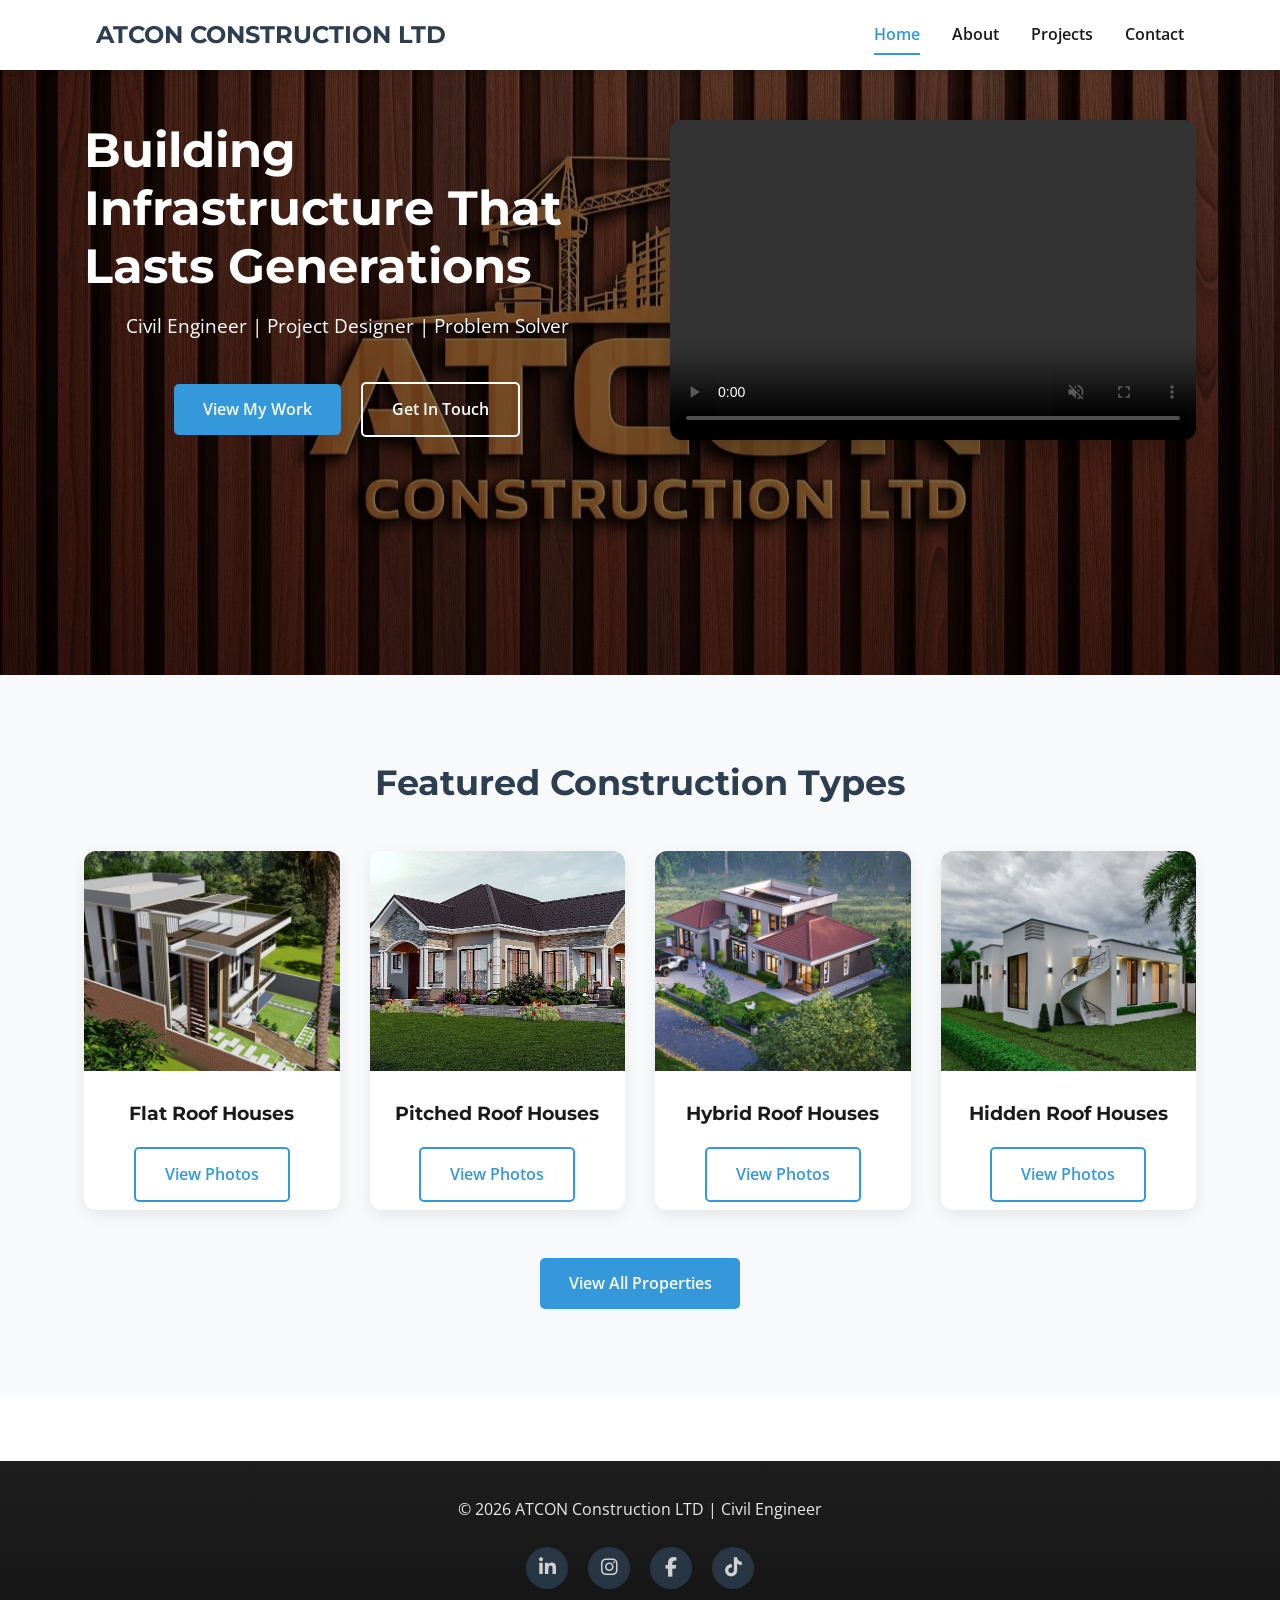
==== index.html @ b9ac4ab8 "Add featured building section" ====
<!DOCTYPE html>
<html lang="en">
<head>
  <meta charset="UTF-8" />
  <meta name="viewport" content="width=device-width, initial-scale=1.0"/>
  <title>Dennis Munene | Civil Engineer</title>
  <link rel="stylesheet" href="styles.css" />
  <link href="https://fonts.googleapis.com/css2?family=Montserrat:wght@400;600;700&family=Open+Sans&display=swap" rel="stylesheet">
  <link
    rel="stylesheet"
    href="https://cdnjs.cloudflare.com/ajax/libs/font-awesome/6.5.1/css/all.min.css"
  />
 
</head>
<body>
  <main>
  <!-- Header / Navigation -->
  <header id="site-header"></header>

  <!-- Hero Section -->
  <section class="hero">
    <div class="container hero-flex">
  
      <div class="hero-text">
        <h2>Building Infrastructure That Lasts Generations</h2>
        <p>Civil Engineer | Project Designer | Problem Solver</p>
  
        <a href="projects.html" class="btn">View My Work</a>
        <a href="contact.html" class="btn-outline">Get In Touch</a>
      </div>
  
      <div class="hero-video">
        <video controls autoplay muted loop>
          <source src="images/into-video.mp4" type="video/mp4">
          Your browser does not support the video tag.
        </video>
      </div>
      
  
    </div>
  </section>
  <section class="featured-categories">
    <div class="container">
      <h2 class="section-title">Featured Construction Types</h2>
  
      <div class="category-grid">
  
        <div class="category-card">
          <img src="images//Flat_roof/flat-roof.jpeg" alt="Flat Roof">
          <h3>Flat Roof Houses</h3>
          
            <a href="gallery-flat.html" class="btn-outline">View Photos</a>
           
        </div>
  
        <div class="category-card">
          <img src="images//Pitched_roof/pitched-roof.png" alt="Pitched Roof">
          <h3>Pitched Roof Houses</h3>
          
            <a href="gallery-pitched.html" class="btn-outline">View Photos</a>
            
        </div>
  
        <div class="category-card">
          <img src="images//Hybrid_roof/hybrid-roof.jpeg" alt="Hybrid Roof">
          <h3>Hybrid Roof Houses</h3>
          
            <a href="gallery-hybrid.html" class="btn-outline">View Photos</a>
            
        </div>
  
        <div class="category-card">
          <img src="images//Hidden_roof/hidden-roof.png" alt="Hidden Roof">
          <h3>Hidden Roof Houses</h3>
          
            <a href="gallery-hidden.html" class="btn-outline">View Photos</a>
            
        </div>
  
      </div>
      <div class="all-properties-btn">
        <a href="projects.html" class="btn">View All Properties</a>
      </div>
    </div>
  </section>
  
</main>  

  <!-- Footer -->
   <footer id="site-footer"></footer>

  <script src="script.js"></script>
</body>
</html>
---- styles.css ----
html, body {
  height: 100%;
}

body{
  display:flex;
  flex-direction:column;
}

main{
  flex:1;
}

/* RESET & BASE */
* {
    margin: 0;
    padding: 0;
    box-sizing: border-box;
  }
  
  :root {
    --primary: #2c3e50;
    --secondary: #3498db;
    --accent: #e67e22;
    --light: #ecf0f1;
    --dark: #1a1a1a;
    --white: #ffffff;
  }
  
  body {
    font-family: 'Open Sans', sans-serif;
    color: var(--dark);
    line-height: 1.6;
  }
  
  h1, h2, h3, h4 {
    font-family: 'Montserrat', sans-serif;
    font-weight: 700;
  }
  
  .container {
    width: 90%;
    max-width: 1200px;
    margin: 0 auto;
    padding: 0 20px;
  }
  
  /* HEADER */
  header {
    background: var(--white);
    box-shadow: 0 2px 5px rgba(0,0,0,0.1);
    position: fixed;
    width: 100%;
    top: 0;
    z-index: 1000;
  }
  
  header .container {
    display: flex;
    justify-content: space-between;
    align-items: center;
    padding: 1rem 2rem;
  }
  
  .logo {
    font-size: 1.5rem;
    color: var(--primary);
  }
  
  nav ul {
    display: flex;
    list-style: none;
    gap: 2rem;
  }
  
  nav a {
    text-decoration: none;
    color: var(--dark);
    font-weight: 600;
    transition: color 0.3s;
  }
  
  nav a:hover {
    color: var(--secondary);
  }
  
  /* HERO */
  .hero {
    min-height: 75vh;
    padding: 120px 0 80px;
    background: linear-gradient(rgba(0,0,0,0.5), rgba(0,0,0,0.5)), url('images/hero-bg.jpeg') center/cover no-repeat;
    color: var(--white);
    text-align: center;
  }
  
  .hero .container {
    max-width: 1200px;
  }
  
  .hero h2 {
    font-size: 3rem;
    margin-bottom: 1rem;
  }
  
  .hero p {
    font-size: 1.2rem;
    margin-bottom: 2rem;
  }
  .hero-flex{
    display:flex;
    align-items:center;
    justify-content:space-between;
    gap:40px;
  }
  
  .hero-text{
    flex:1;
    padding-right: 20px;
  }
  
  .hero-text h2{
    text-align: left;
    line-height: 1.2;
  }
  .hero-video{
    flex:1;
  }
  
  .hero-video video{
    width:100%;
    height:320px;
    object-fit:cover;
    border-radius:12px;
    box-shadow:0 10px 30px rgba(0,0,0,0.25);
  }
  
  
  
  /* BUTTONS */
  .btn, .btn-outline {
    display: inline-block;
    padding: 0.8rem 1.8rem;
    margin: 0.5rem;
    border-radius: 5px;
    text-decoration: none;
    font-weight: 600;
    transition: all 0.3s;
  }
  
  .btn {
    background: var(--secondary);
    color: var(--white);
  }
  
  .btn:hover {
    background: #2980b9;
    transform: translateY(-2px);
  }
  
  .btn-outline {
    border: 2px solid var(--white);
    color: var(--white);
  }
  
  .btn-outline:hover {
    background: var(--white);
    color: var(--primary);
    transform: translateY(-2px);
  }
  
  /* FOOTER */
  footer {
    background: var(--primary);
    color: var(--white);
    text-align: center;
    padding: 2rem 0;
    margin-top: 4rem;
  }
  
  footer a {
    color: var(--light);
    text-decoration: none;
  }
  
  footer a:hover {
    color: var(--secondary);
  }
  
  /* RESPONSIVE */
  @media (max-width: 768px) {
    .hero h2 {
      font-size: 2.2rem;
    }
    .hero-flex{
      flex-direction:column;
      text-align:center;
    }
  
    .hero-video video{
      height:220px;
      margin-top:20px;
    }
  
    nav ul {
      gap: 1rem;
      flex-direction: column;
      align-items: center;
      background: var(--white);
      padding: 1rem;
      position: absolute;
      top: 100%;
      left: 0;
      width: 100%;
      box-shadow: 0 5px 10px rgba(0,0,0,0.1);
      display: none; /* We’ll show this with JS later for mobile menu */
    }
  
    nav ul.show {
      display: flex;
    }
    
  }

  /* ABOUT PAGE STYLES */
.about-section {
    padding: 6rem 0 4rem;
    background: var(--light);
  }
  
  .about-section h2 {
    text-align: center;
    margin-bottom: 3rem;
    font-size: 2.5rem;
    color: var(--primary);
  }
  
  .about-content {
    display: flex;
    align-items: center;
    gap: 3rem;
  }
  
  .about-image img {
    width: 100%;
    max-width: 400px;
    border-radius: 10px;
    box-shadow: 0 5px 15px rgba(0,0,0,0.1);
  }
  
  .about-text p {
    margin-bottom: 1.2rem;
    font-size: 1.1rem;
  }
  
  .about-text .btn {
    margin-top: 1.5rem;
  }
  
  /* Responsive: Stack image and text on mobile */
  @media (max-width: 768px) {
    .about-content {
      flex-direction: column;
      text-align: center;
    }
  
    .about-image {
      max-width: 300px;
    }
  
    .about-text .btn {
      display: inline-block;
      margin: 2rem auto 0;
    }
  }
  nav a.active {
    color: var(--secondary);
    border-bottom: 2px solid var(--secondary);
    padding-bottom: 0.5rem;
  }
  /* PROJECTS PAGE STYLES */
.projects-section {
    padding: 6rem 0 4rem;
    background: var(--white);
  }
  
  .projects-section h2 {
    text-align: center;
    margin-bottom: 3rem;
    font-size: 2.5rem;
    color: var(--primary);
  }
  
  .projects-grid {
    display: grid;
    grid-template-columns: repeat(auto-fill, minmax(300px, 1fr));
    gap: 2rem;
  }
  
  .project-card {
    background: var(--light);
    border-radius: 10px;
    overflow: hidden;
    box-shadow: 0 5px 15px rgba(0,0,0,0.08);
    transition: transform 0.3s, box-shadow 0.3s;
  }
  
  .project-card:hover {
    transform: translateY(-10px);
    box-shadow: 0 15px 30px rgba(0,0,0,0.15);
  }
  
  .project-card img {
    width: 100%;
    height: 250px;
    object-fit: cover;
    display: block;
  }
  
  .project-info {
    padding: 1.5rem;
  }
  
  .project-info h3 {
    font-size: 1.3rem;
    margin-bottom: 0.5rem;
    color: var(--primary);
  }
  
  .project-info p {
    color: #555;
    font-size: 0.95rem;
    line-height: 1.5;
  }
  
  /* Responsive */
  @media (max-width: 768px) {
    .projects-grid {
      grid-template-columns: 1fr;
    }
  
    .project-card img {
      height: 220px;
    }
  }
  /* CONTACT PAGE STYLES */
.contact-section {
    padding: 6rem 0 4rem;
    background: var(--light);
  }
  
  .contact-section h2 {
    text-align: center;
    margin-bottom: 3rem;
    font-size: 2.5rem;
    color: var(--primary);
  }
  
  .contact-content {
    display: flex;
    gap: 4rem;
    align-items: flex-start;
  }
  
  .contact-info,
  .contact-form {
    flex: 1;
    background: var(--white);
    padding: 2.5rem;
    border-radius: 10px;
    box-shadow: 0 5px 15px rgba(0,0,0,0.05);
  }
  
  .contact-info h3,
  .contact-form h3 {
    font-size: 1.5rem;
    margin-bottom: 1.5rem;
    color: var(--primary);
    border-bottom: 2px solid var(--secondary);
    padding-bottom: 0.5rem;
  }
  
  .contact-info p {
    margin-bottom: 1rem;
    font-size: 1.1rem;
    line-height: 1.6;
  }
  
  .contact-info i {
    color: var(--secondary);
    width: 20px;
    text-align: center;
  }
  
  /* Social Icons */
  .social-icons {
    margin-top: 1.5rem;
  }
  
  .social-icons a {
    display: inline-flex;
    justify-content: center;
    align-items: center;
    width: 42px;
    height: 42px;
    background: var(--primary);
    color: var(--white);
    border-radius: 50%;
    margin: 0 8px;
    font-size: 1.2rem;
    transition: background 0.3s, transform 0.3s;
    opacity: 0.8;
  }
  
  .social-icons a:hover {
    background: var(--secondary);
    transform: translateY(-3px);
    opacity: 1;
  }
  
  

  
  
  /* Form Styles */
  .contact-form input,
  .contact-form textarea {
    width: 100%;
    padding: 0.8rem;
    margin-bottom: 1rem;
    border: 1px solid #ddd;
    border-radius: 5px;
    font-family: 'Open Sans', sans-serif;
    font-size: 1rem;
  }
  
  .contact-form textarea {
    resize: vertical;
  }
  
  .contact-form button {
    width: 100%;
    padding: 0.8rem;
    border: none;
    background: var(--secondary);
    color: white;
    font-size: 1.1rem;
    font-weight: 600;
    border-radius: 5px;
    cursor: pointer;
    transition: background 0.3s;
  }
  
  .contact-form button:hover {
    background: #2980b9;
  }
  
  /* Map Section */
  .map-section {
    padding: 4rem 0;
    background: var(--white);
  }
  
  .map-section .container {
    max-width: 1000px;
  }
  
  .map-section h3 {
    text-align: center;
    margin-bottom: 2rem;
    color: var(--primary);
  }
  
  /* Responsive */
  @media (max-width: 768px) {
    .contact-content {
      flex-direction: column;
      gap: 2rem;
    }
  
    .contact-info,
    .contact-form {
      padding: 1.5rem;
    }
  }
  /* HAMBURGER MENU BUTTON */
.hamburger {
    display: none; /* Hidden by default */
    flex-direction: column;
    justify-content: space-around;
    width: 30px;
    height: 30px;
    background: transparent;
    border: none;
    cursor: pointer;
    padding: 0;
    z-index: 10;
  }
  
  .hamburger span {
    width: 100%;
    height: 3px;
    background: var(--primary);
    border-radius: 2px;
    transition: all 0.3s;
  }
  
  /* Show hamburger on mobile */
  @media (max-width: 768px) {
    .hamburger {
      display: flex;
    }
  
    .nav-links {
      display: none;
      flex-direction: column;
      align-items: center;
      background: var(--white);
      padding: 2rem 0;
      position: absolute;
      top: 100%;
      left: 0;
      width: 100%;
      box-shadow: 0 5px 10px rgba(0,0,0,0.1);
      border-bottom: 4px solid var(--secondary);
    }
  
    .nav-links.show {
      display: flex;
    }
  
    /* Animate hamburger to X when open */
    .hamburger.active span:nth-child(1) {
      transform: rotate(45deg) translate(5px, 5px);
    }
  
    .hamburger.active span:nth-child(2) {
      opacity: 0;
    }
  
    .hamburger.active span:nth-child(3) {
      transform: rotate(-45deg) translate(7px, -6px);
    }
  }


  /*Footer Styling*/
  footer {
    background: linear-gradient(
      180deg,
      #1e1e1e 0%,
      #151515 100%
    );
    color: #eaeaea;
    padding: 36px 10px;
    text-align: center;
    margin-top: 4rem;
  }
  
  /* INTRO VIDEO SECTION */
.intro-video-section {
  padding: 5rem 0;
  background: rgba(255,255,255,0.95);
}

.intro-video-wrapper {
  display: grid;
  grid-template-columns: 1.1fr 0.9fr;
  align-items: center;
  gap: 3rem;
}

.intro-video iframe {
  width: 100%;
  height: 320px;
  border-radius: 10px;
}

.intro-text h2 {
  margin-bottom: 1rem;
  color: var(--primary);
  text-align: left;
}

.intro-text p {
  margin-bottom: 1.5rem;
  font-size: 1.05rem;
}

/* Mobile */
@media (max-width: 768px) {
  .intro-video-wrapper {
    grid-template-columns: 1fr;
    text-align: center;
  }

  .intro-video iframe {
    height: 240px;
  }
}


/* FEATURED CATEGORIES */
.featured-categories{
  padding:80px 0;
  background:#f7f9fb;
}

.section-title{
  text-align:center;
  margin-bottom:40px;
  font-size:2.2rem;
  color:var(--primary);
}

.category-grid{
  display:grid;
  grid-template-columns:repeat(auto-fit,minmax(250px,1fr));
  gap:30px;
}

.category-card{
  background:white;
  border-radius:12px;
  overflow:hidden;
  box-shadow:0 5px 15px rgba(0,0,0,0.08);
  text-align:center;
  transition:transform .3s;
}

.category-card:hover{
  transform:translateY(-6px);
}

.category-card img{
  width:100%;
  height:220px;
  object-fit:cover;
}

.category-card h3{
  margin:20px 0 10px;
}

.category-card .btn-outline{
  border:2px solid var(--secondary);
  color:var(--secondary);
}

.category-card .btn-outline:hover{
  background:var(--secondary);
  color:white;
}

.card-buttons{
  display:flex;
  justify-content:center;
  gap:10px;
  padding-bottom:20px;
}

.all-properties-btn{
  text-align:center;
  margin-top:40px;
}
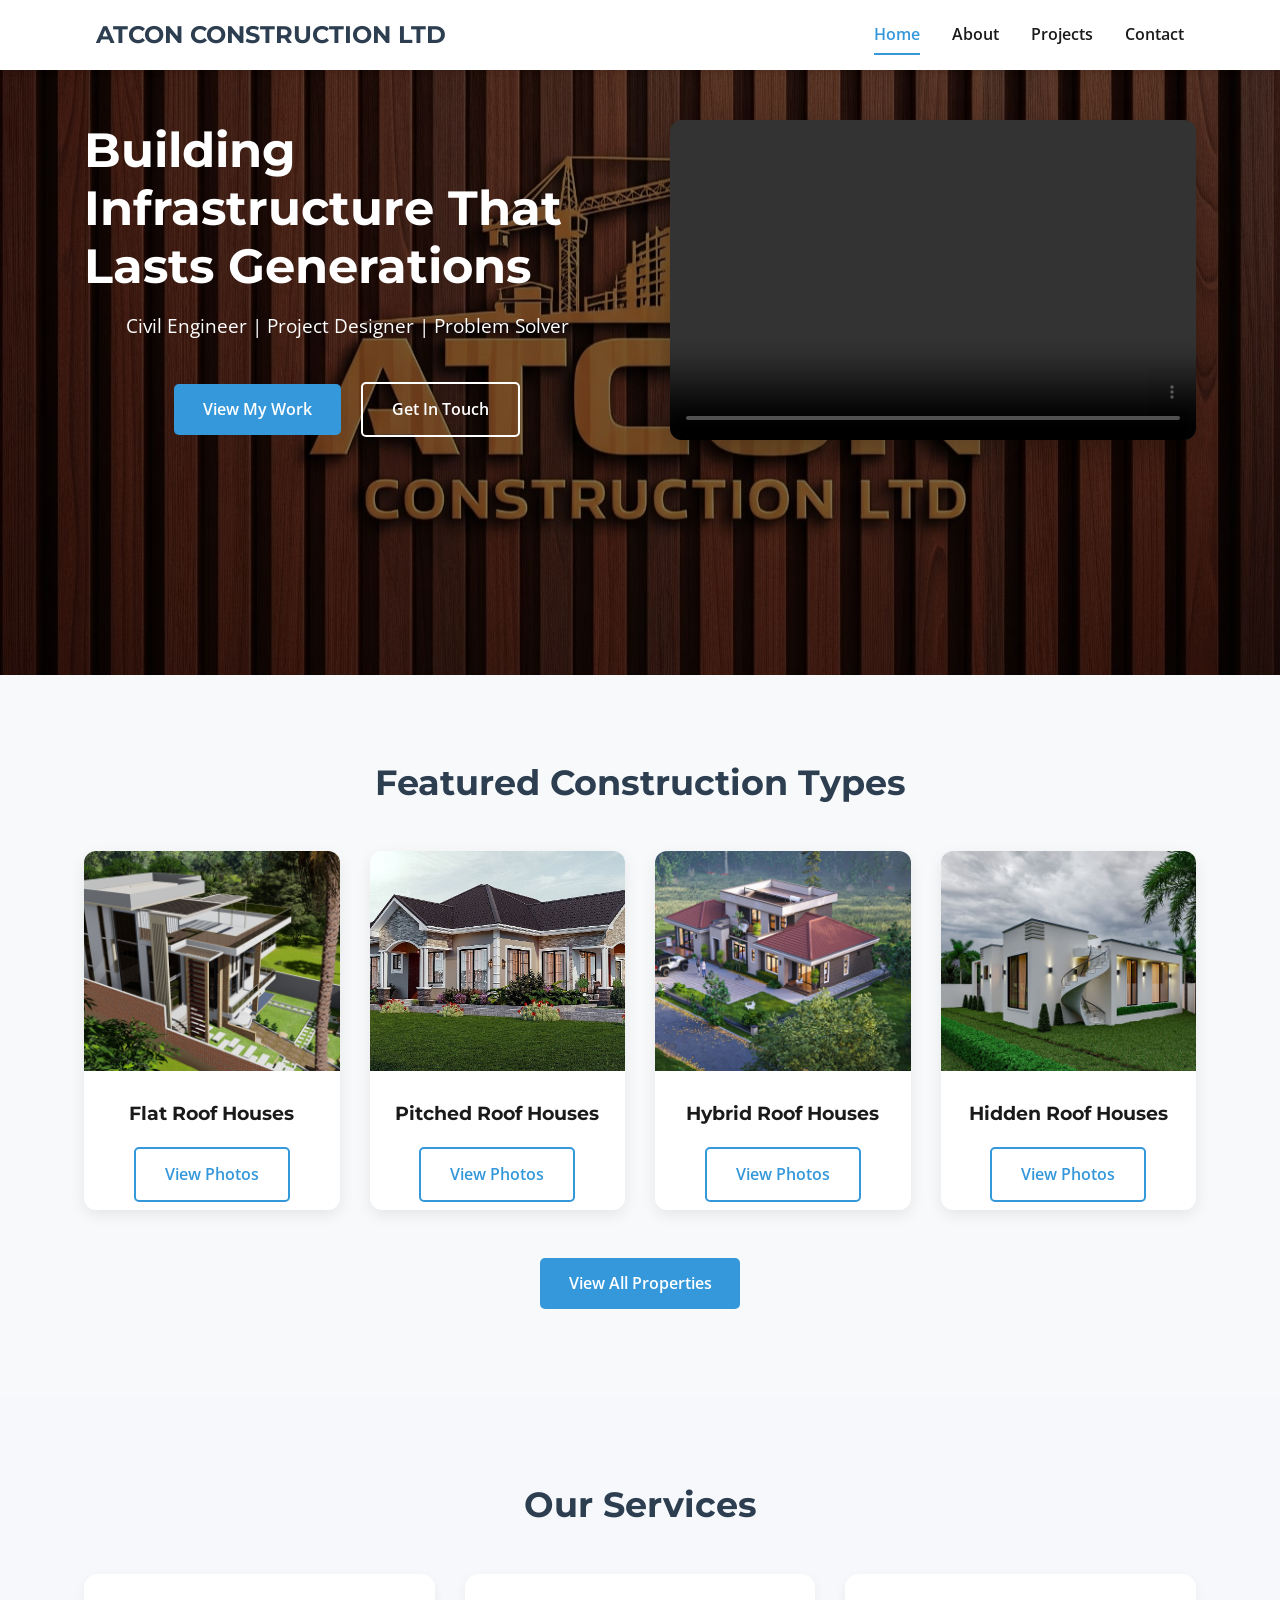
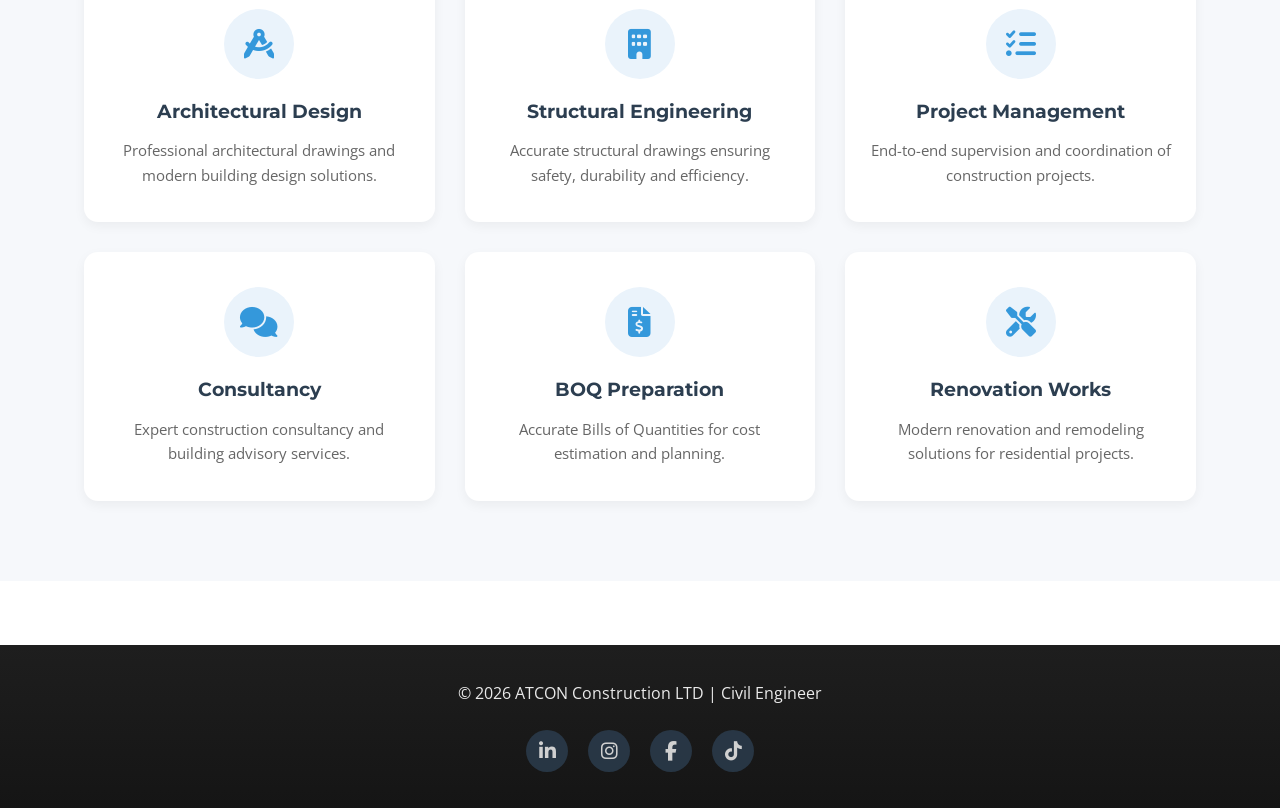
==== commit db933665: "Added the services section" ====
--- a/index.html
+++ b/index.html
@@ -83,6 +83,51 @@
       </div>
     </div>
   </section>
+  <section class="services-section">
+    <div class="container">
+      <h2 class="section-title">Our Services</h2>
+  
+      <div class="services-grid">
+  
+        <div class="service-card">
+          <i class="fas fa-drafting-compass"></i>
+          <h3>Architectural Design</h3>
+          <p>Professional architectural drawings and modern building design solutions.</p>
+        </div>
+  
+        <div class="service-card">
+          <i class="fas fa-building"></i>
+          <h3>Structural Engineering</h3>
+          <p>Accurate structural drawings ensuring safety, durability and efficiency.</p>
+        </div>
+  
+        <div class="service-card">
+          <i class="fas fa-tasks"></i>
+          <h3>Project Management</h3>
+          <p>End-to-end supervision and coordination of construction projects.</p>
+        </div>
+  
+        <div class="service-card">
+          <i class="fas fa-comments"></i>
+          <h3>Consultancy</h3>
+          <p>Expert construction consultancy and building advisory services.</p>
+        </div>
+  
+        <div class="service-card">
+          <i class="fas fa-file-invoice-dollar"></i>
+          <h3>BOQ Preparation</h3>
+          <p>Accurate Bills of Quantities for cost estimation and planning.</p>
+        </div>
+  
+        <div class="service-card">
+          <i class="fas fa-tools"></i>
+          <h3>Renovation Works</h3>
+          <p>Modern renovation and remodeling solutions for residential projects.</p>
+        </div>
+  
+      </div>
+    </div>
+  </section>
   
 </main>  
 
--- a/styles.css
+++ b/styles.css
@@ -663,4 +663,144 @@
   margin-top:40px;
 }
 
-
+.gallery-section{
+  padding:100px 0 60px;
+  background:#f7f9fb;
+}
+
+.gallery-grid{
+  display:grid;
+  grid-template-columns:repeat(auto-fit,minmax(280px,1fr));
+  gap:25px;
+}
+
+.gallery-grid img{
+  width:100%;
+  height:260px;
+  object-fit:cover;
+  border-radius:12px;
+  box-shadow:0 6px 20px rgba(0,0,0,0.1);
+  transition:transform .3s;
+}
+
+.gallery-grid img:hover{
+  transform:scale(1.03);
+}
+.back-nav{
+  margin-bottom:20px;
+}
+
+.lightbox{
+  display:none;
+  position:fixed;
+  top:0;
+  left:0;
+  width:100%;
+  height:100%;
+  background:rgba(0,0,0,0.9);
+  align-items:center;
+  justify-content:center;
+  z-index:2000;
+}
+
+.lightbox img{
+  max-width:80%;
+  max-height:80%;
+}
+
+.close{
+  position:absolute;
+  top:20px;
+  right:40px;
+  font-size:40px;
+  color:white;
+  cursor:pointer;
+}
+
+.prev, .next{
+  position:absolute;
+  top:50%;
+  transform:translateY(-50%);
+  background:none;
+  border:none;
+  font-size:40px;
+  color:white;
+  cursor:pointer;
+}
+
+.prev{ left:40px; }
+.next{ right:40px; }
+
+.btn-outline-dark{
+  display:inline-block;
+  padding:0.6rem 1.4rem;
+  border:2px solid var(--primary);
+  color:var(--primary);
+  border-radius:6px;
+  text-decoration:none;
+  font-weight:600;
+  transition:all .3s;
+}
+
+.btn-outline-dark:hover{
+  background:var(--primary);
+  color:white;
+}
+
+.gallery-page{
+  background:linear-gradient(
+    180deg,
+    #f6f8fb 0%,
+    #eef2f6 100%
+  );
+  min-height:100vh;
+}
+
+.services-section{
+  padding:80px 0;
+  background:#f6f8fb;   /* light soft background */
+}
+
+.services-grid{
+  display:grid;
+  grid-template-columns:repeat(auto-fit,minmax(260px,1fr));
+  gap:30px;
+}
+
+.service-card{
+  background:#ffffff;
+  padding:35px 25px;
+  border-radius:14px;
+  text-align:center;
+  transition:transform .3s, box-shadow .3s;
+  box-shadow:0 4px 12px rgba(0,0,0,0.05);
+}
+
+.service-card:hover{
+  transform:translateY(-8px);
+  box-shadow:0 14px 35px rgba(0,0,0,0.12);
+}
+
+/* icon circle */
+.service-card i{
+  font-size:30px;
+  color:var(--secondary);
+  background:#eaf3fb;
+  width:70px;
+  height:70px;
+  line-height:70px;
+  border-radius:50%;
+  margin-bottom:18px;
+}
+
+.service-card h3{
+  margin-bottom:12px;
+  color:var(--primary);
+}
+
+.service-card p{
+  font-size:.95rem;
+  color:#666;
+}
+
+
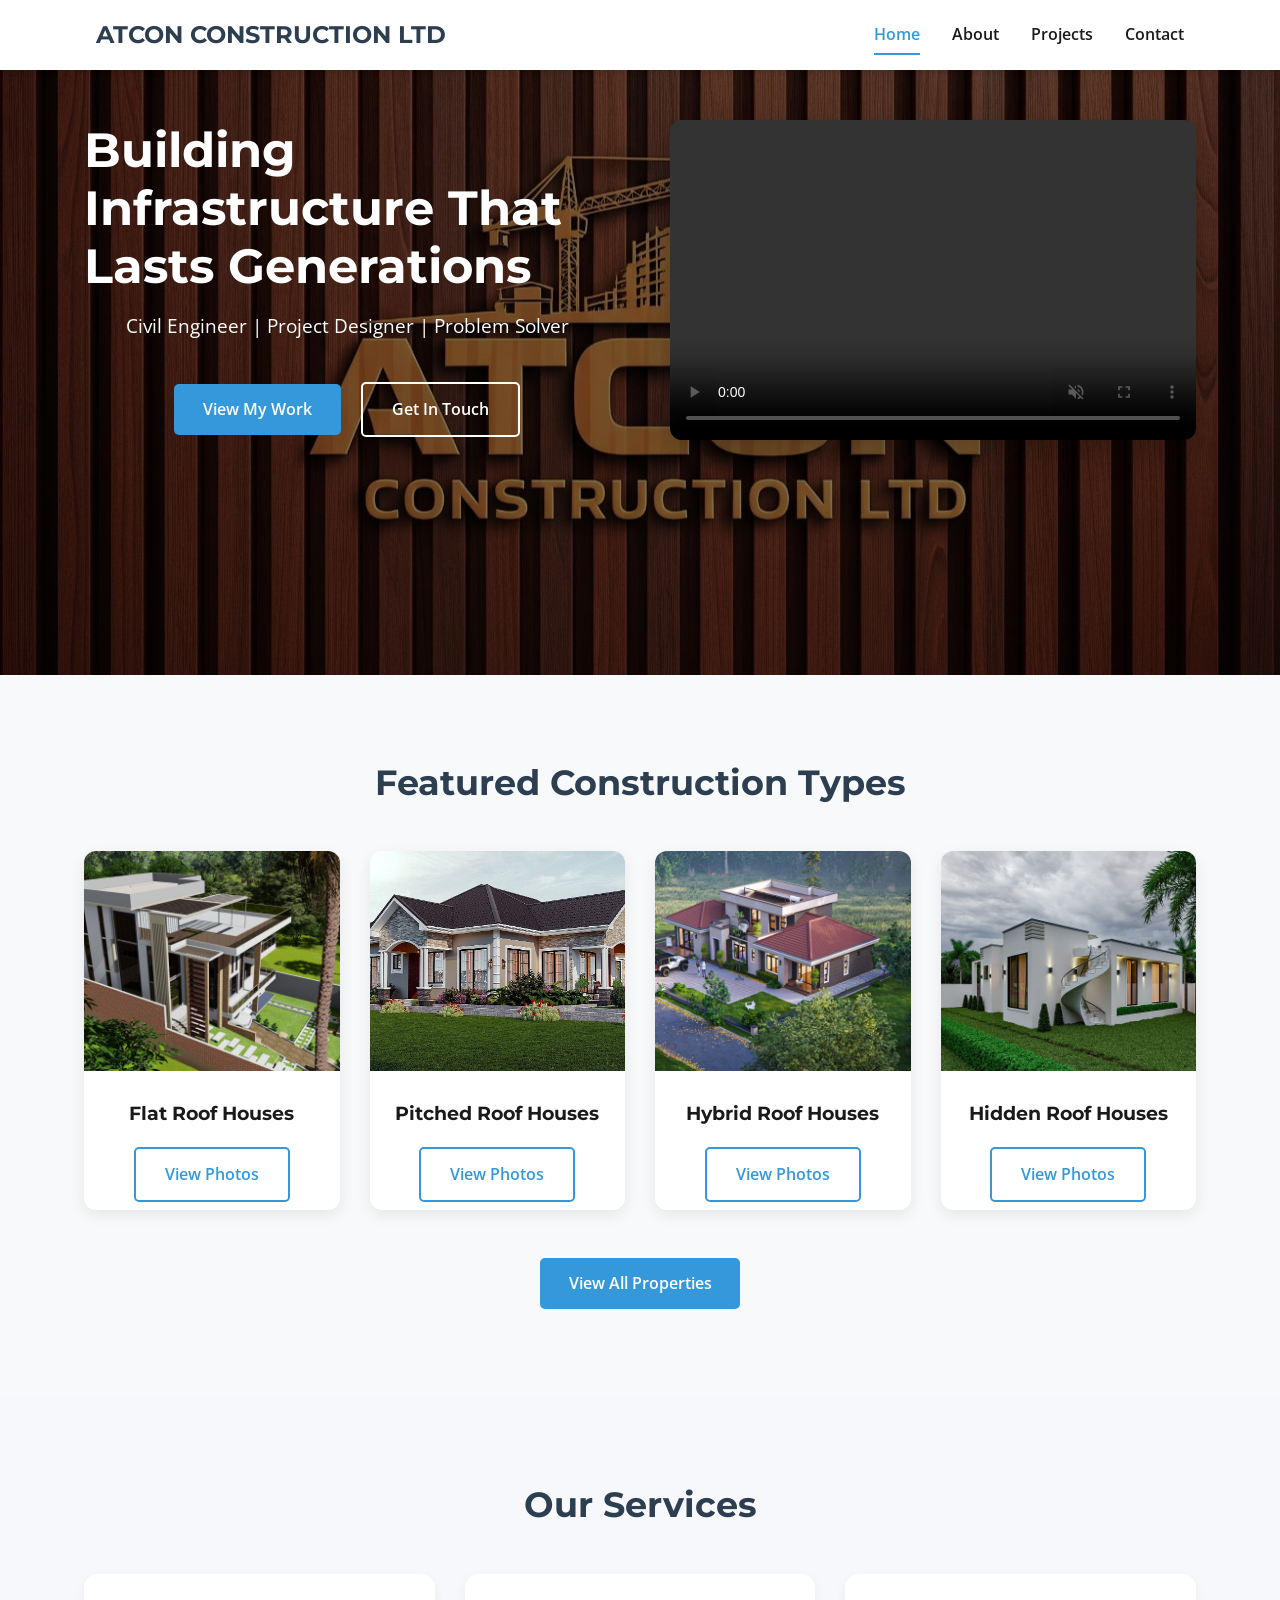
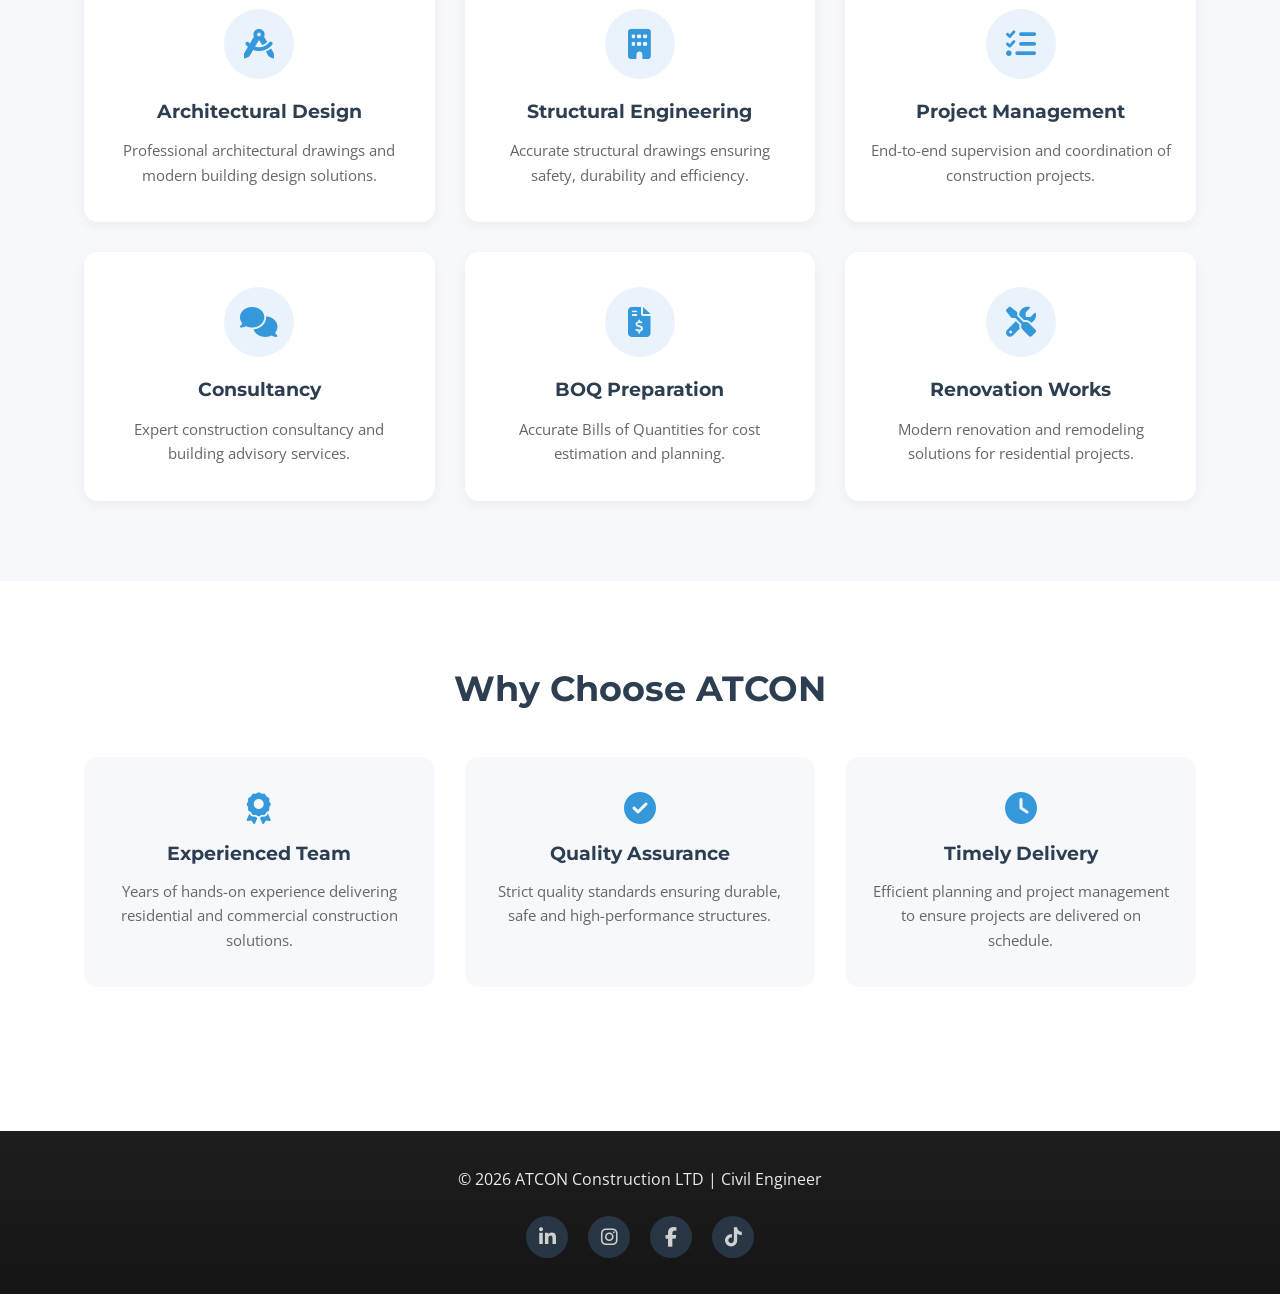
==== commit 0f7e7a40: "Added the why us section" ====
--- a/index.html
+++ b/index.html
@@ -128,7 +128,34 @@
       </div>
     </div>
   </section>
+  <section class="why-section">
+    <div class="container">
+      <h2 class="section-title">Why Choose ATCON</h2>
   
+      <div class="why-grid">
+  
+        <div class="why-card">
+          <i class="fas fa-award"></i>
+          <h3>Experienced Team</h3>
+          <p>Years of hands-on experience delivering residential and commercial construction solutions.</p>
+        </div>
+  
+        <div class="why-card">
+          <i class="fas fa-check-circle"></i>
+          <h3>Quality Assurance</h3>
+          <p>Strict quality standards ensuring durable, safe and high-performance structures.</p>
+        </div>
+  
+        <div class="why-card">
+          <i class="fas fa-clock"></i>
+          <h3>Timely Delivery</h3>
+          <p>Efficient planning and project management to ensure projects are delivered on schedule.</p>
+        </div>
+  
+      </div>
+    </div>
+  </section>
+    
 </main>  
 
   <!-- Footer -->
--- a/styles.css
+++ b/styles.css
@@ -803,4 +803,44 @@
   color:#666;
 }
 
-
+.why-section{
+  padding:80px 0;
+  background:#ffffff;
+}
+
+.why-grid{
+  display:grid;
+  grid-template-columns:repeat(auto-fit,minmax(280px,1fr));
+  gap:30px;
+}
+
+.why-card{
+  background:#f6f8fb;
+  padding:35px 25px;
+  border-radius:14px;
+  text-align:center;
+  transition:.3s;
+}
+
+.why-card:hover{
+  transform:translateY(-6px);
+  box-shadow:0 12px 28px rgba(0,0,0,0.08);
+}
+
+.why-card i{
+  font-size:32px;
+  color:var(--secondary);
+  margin-bottom:15px;
+}
+
+.why-card h3{
+  margin-bottom:10px;
+  color:var(--primary);
+}
+
+.why-card p{
+  font-size:.95rem;
+  color:#666;
+}
+
+
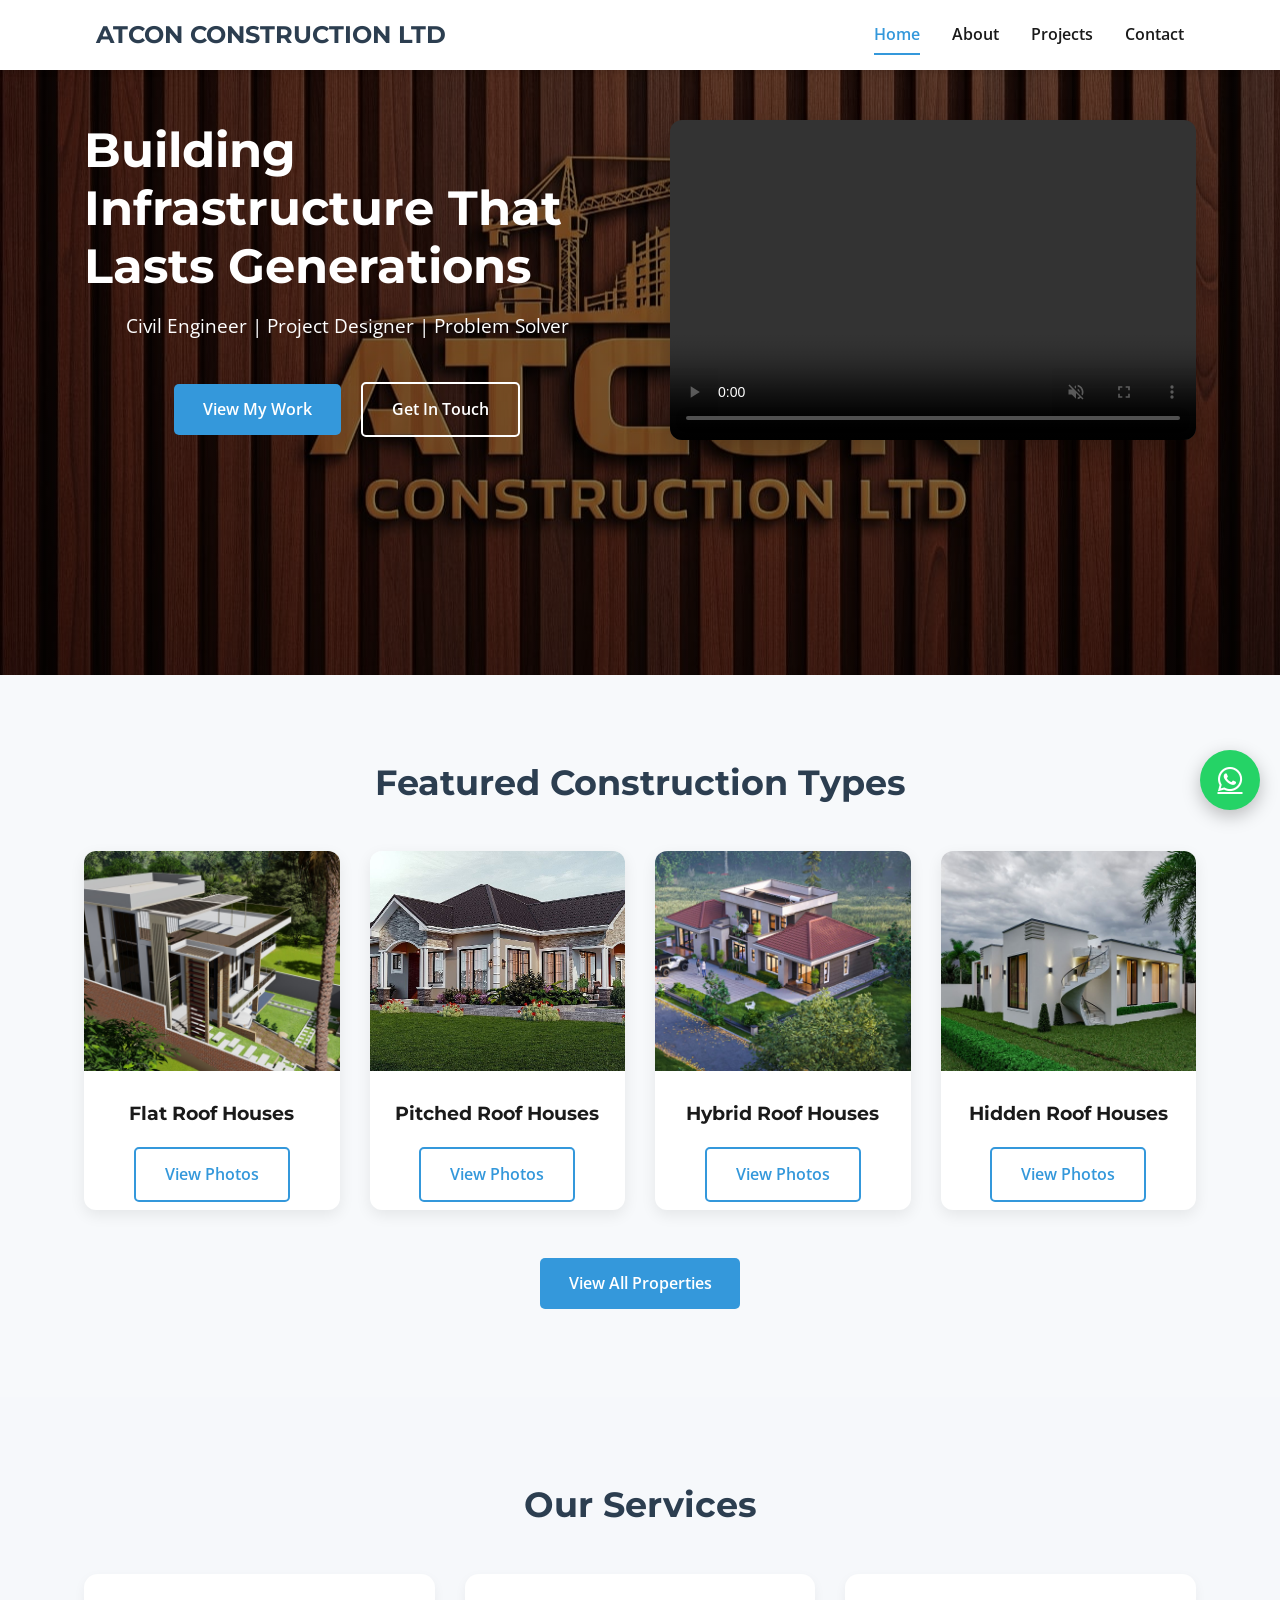
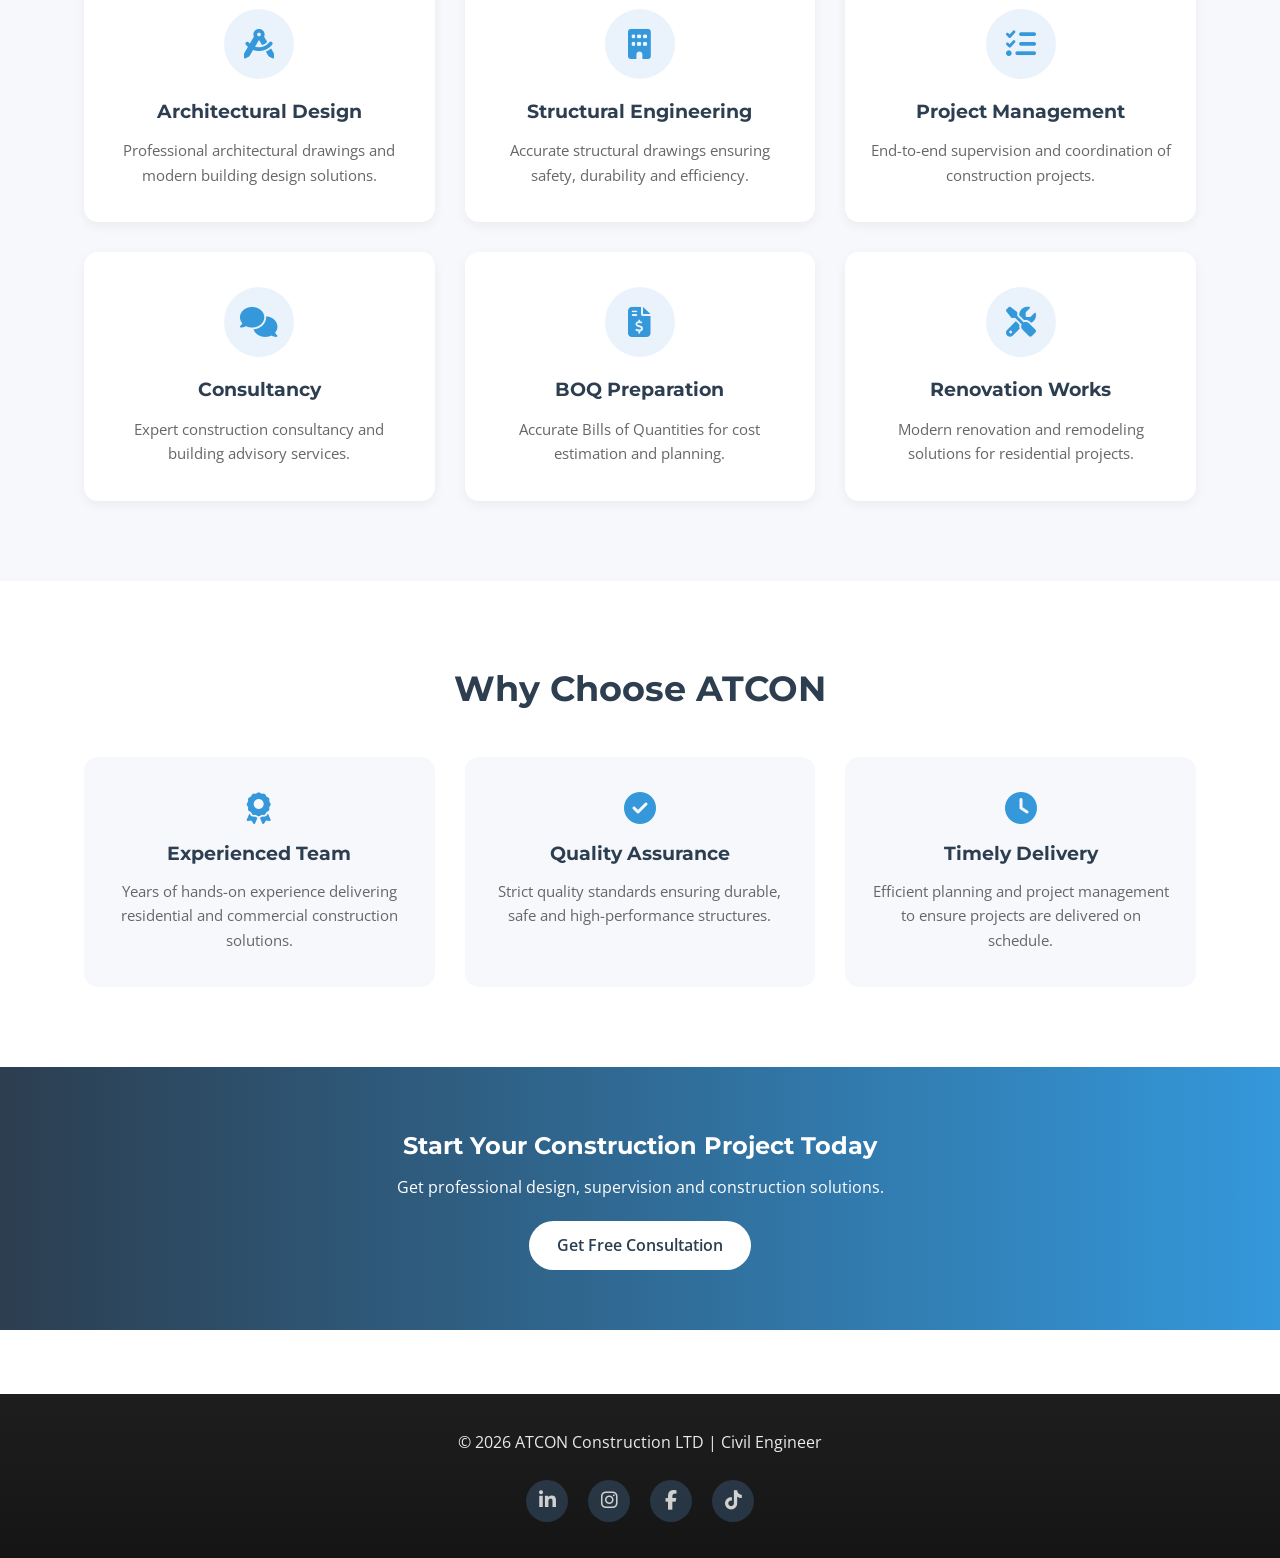
==== commit a745b163: "Adding hovering what app button" ====
--- a/index.html
+++ b/index.html
@@ -157,6 +157,20 @@
   </section>
     
 </main>  
+<section class="cta-strip">
+  <div class="container cta-content">
+    <h2>Start Your Construction Project Today</h2>
+    <p>Get professional design, supervision and construction solutions.</p>
+
+    <a href="contact.html" class="cta-btn">Get Free Consultation</a>
+  </div>
+</section>
+
+<a href="https://wa.me/254101883371"
+   class="whatsapp-float"
+   target="_blank">
+   <i class="fab fa-whatsapp"></i>
+</a>
 
   <!-- Footer -->
    <footer id="site-footer"></footer>
--- a/styles.css
+++ b/styles.css
@@ -842,5 +842,54 @@
   font-size:.95rem;
   color:#666;
 }
-
-
+.cta-strip{
+  background:linear-gradient(90deg,#2c3e50,#3498db);
+  color:white;
+  padding:60px 0;
+  text-align:center;
+}
+
+.cta-content h2{
+  margin-bottom:10px;
+}
+
+.cta-btn{
+  display:inline-block;
+  margin-top:20px;
+  background:white;
+  color:#2c3e50;
+  padding:12px 28px;
+  border-radius:30px;
+  font-weight:600;
+  text-decoration:none;
+  transition:.3s;
+}
+
+.cta-btn:hover{
+  transform:translateY(-2px);
+  box-shadow:0 8px 18px rgba(0,0,0,0.2);
+}
+
+.whatsapp-float{
+  position:fixed;
+  right:20px;
+  bottom:90px;
+  width:60px;
+  height:60px;
+  background:#25D366;
+  color:white;
+  border-radius:50%;
+  display:flex;
+  align-items:center;
+  justify-content:center;
+  font-size:28px;
+  box-shadow:0 6px 18px rgba(0,0,0,.25);
+  z-index:999;
+  transition:.3s;
+}
+
+.whatsapp-float:hover{
+  transform:scale(1.08);
+}
+
+
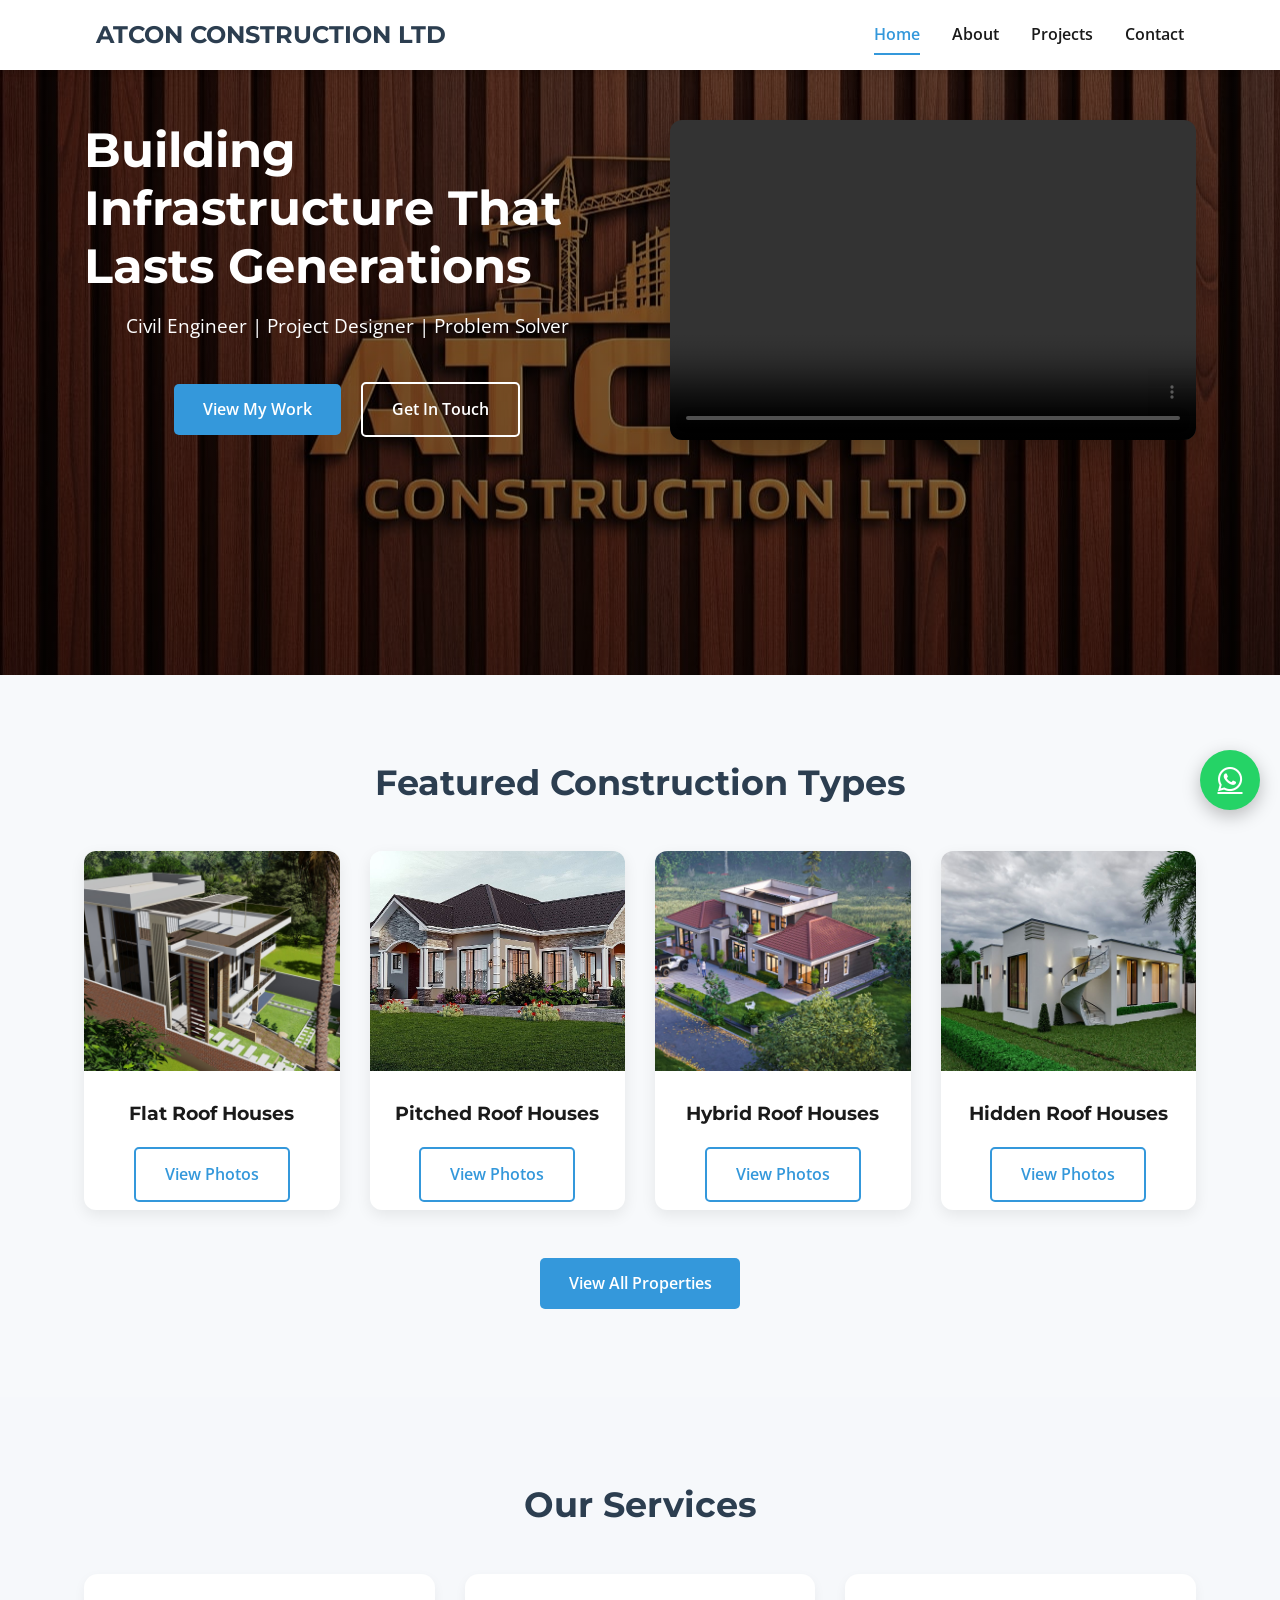
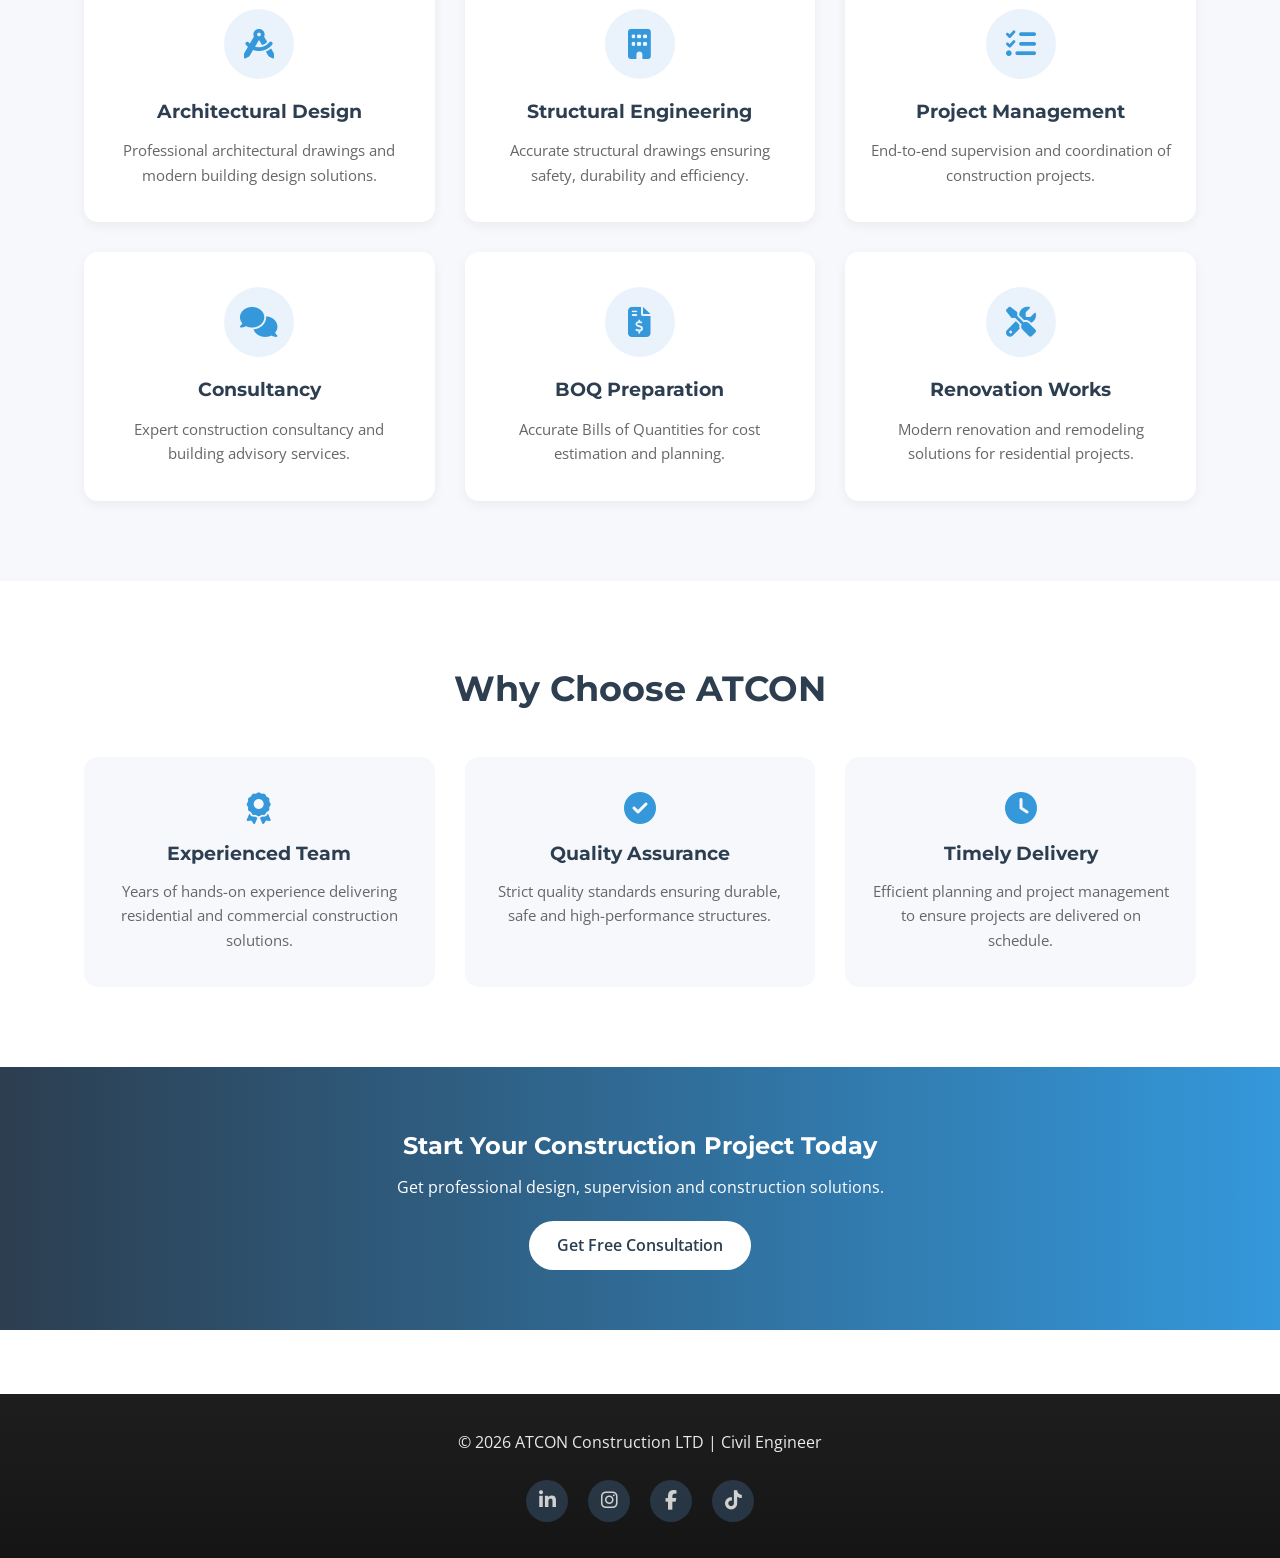
==== commit 6fa1d4b0: "About page and what app number changed" ====
--- a/index.html
+++ b/index.html
@@ -166,7 +166,7 @@
   </div>
 </section>
 
-<a href="https://wa.me/254101883371"
+<a href="https://wa.me/254798806154"
    class="whatsapp-float"
    target="_blank">
    <i class="fab fa-whatsapp"></i>
--- a/styles.css
+++ b/styles.css
@@ -893,3 +893,74 @@
 }
 
 
+.about-company{
+  padding:100px 0 70px;
+  background:#f6f8fb;
+}
+
+.about-company-content{
+  display:flex;
+  gap:40px;
+  align-items:center;
+}
+
+.about-company-image img{
+  width:100%;
+  border-radius:12px;
+}
+
+/* mission vision */
+.mission-vision{
+  padding:70px 0;
+  background:#ffffff;
+}
+
+.mv-grid{
+  display:grid;
+  grid-template-columns:repeat(auto-fit,minmax(300px,1fr));
+  gap:30px;
+}
+
+.mv-card{
+  background:#f6f8fb;
+  padding:30px;
+  border-radius:12px;
+}
+
+/* values */
+.values-section{
+  padding:80px 0;
+  background:#f6f8fb;
+}
+
+.values-grid{
+  display:grid;
+  grid-template-columns:repeat(auto-fit,minmax(250px,1fr));
+  gap:30px;
+}
+
+.value-card{
+  background:white;
+  padding:30px;
+  border-radius:12px;
+  text-align:center;
+}
+
+.value-card i{
+  font-size:30px;
+  color:var(--secondary);
+  margin-bottom:15px;
+}
+
+/* experience */
+.experience-strip{
+  background:linear-gradient(90deg,#2c3e50,#3498db);
+  color:white;
+  padding:50px 0;
+}
+
+.experience-grid{
+  display:flex;
+  justify-content:space-around;
+  text-align:center;
+}
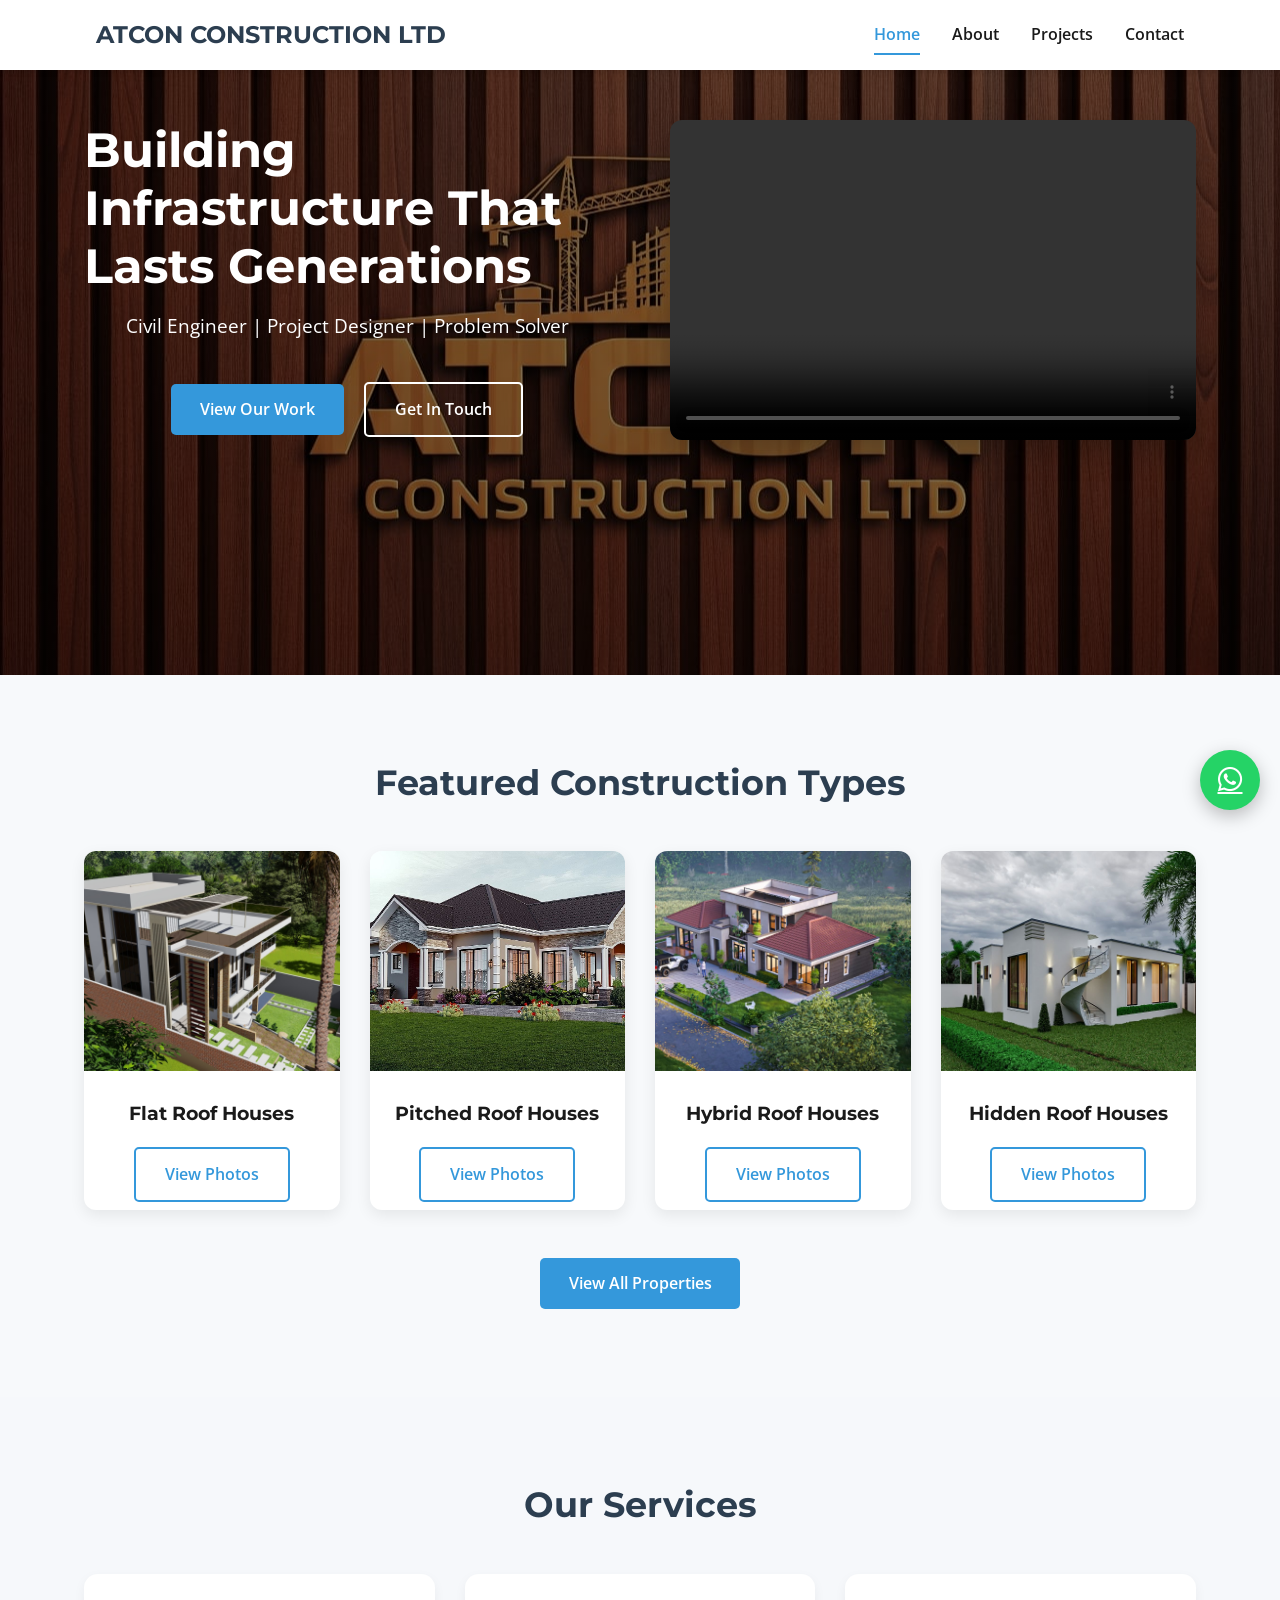
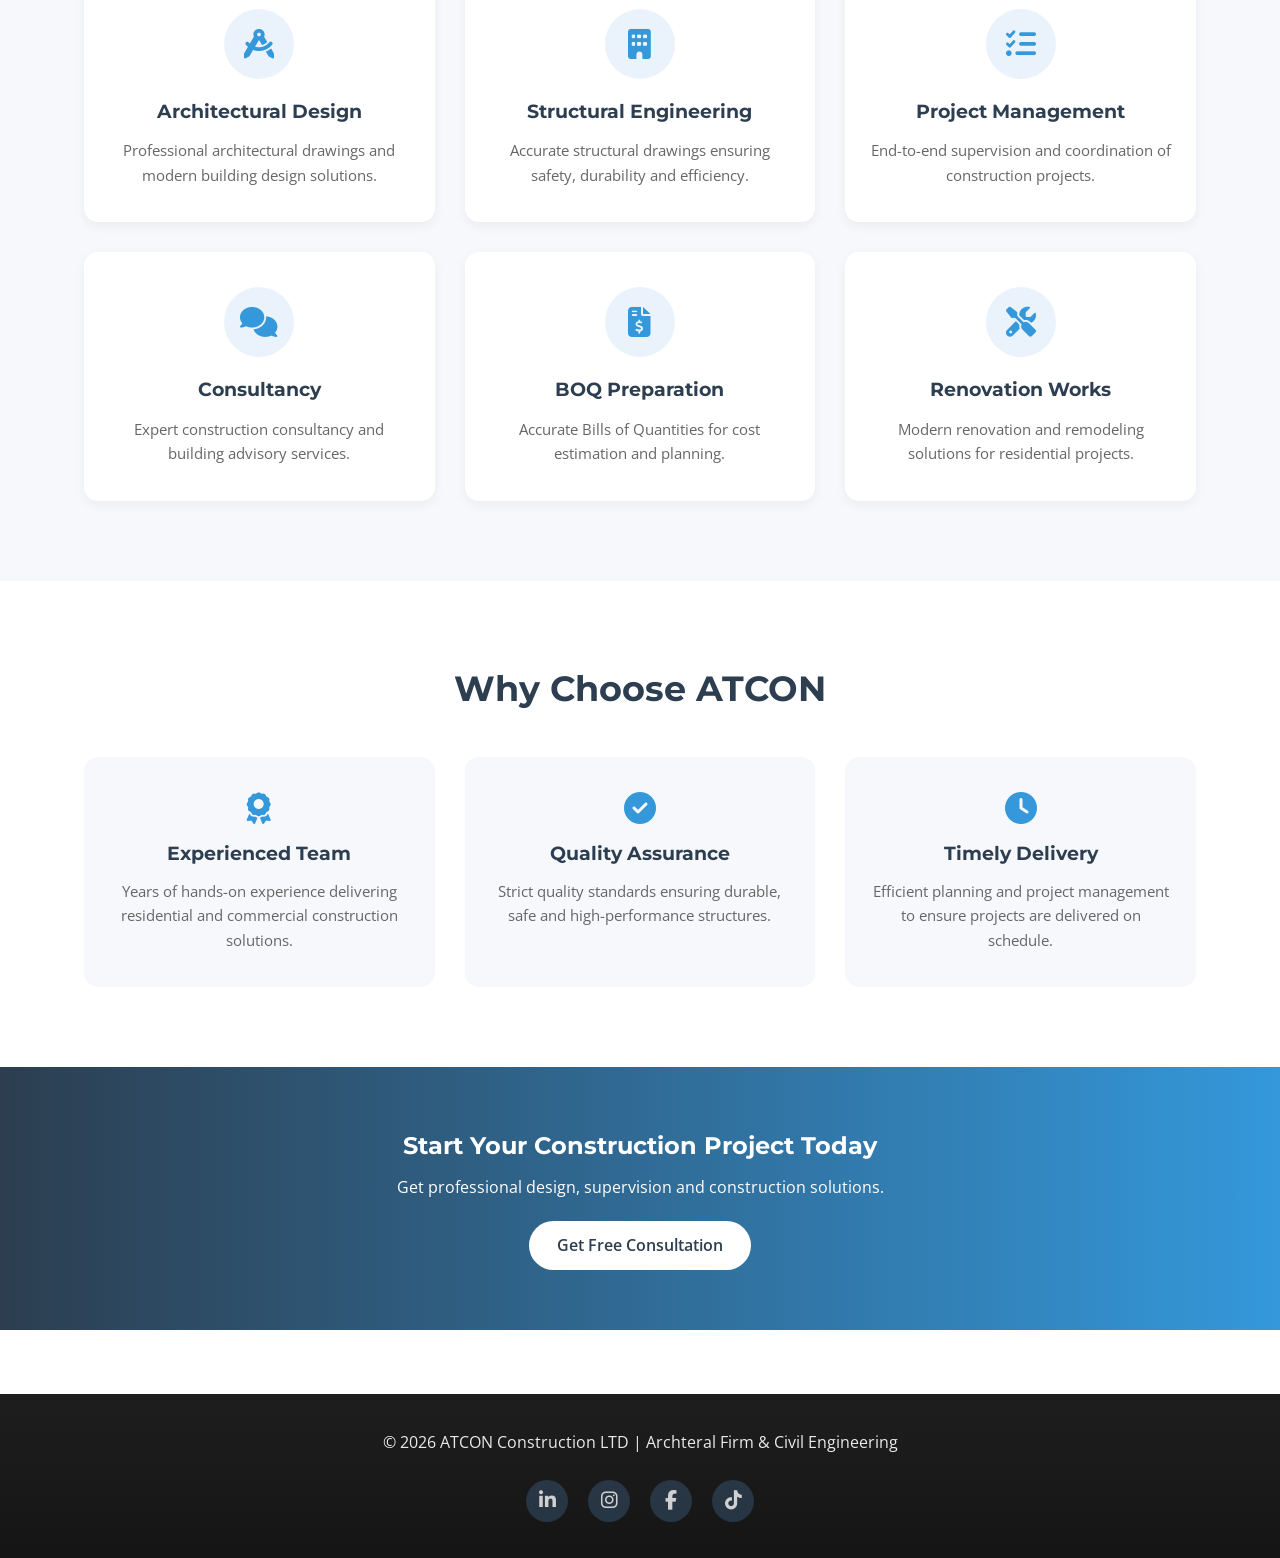
==== commit 11a23376: "Home page change" ====
--- a/index.html
+++ b/index.html
@@ -25,7 +25,7 @@
         <h2>Building Infrastructure That Lasts Generations</h2>
         <p>Civil Engineer | Project Designer | Problem Solver</p>
   
-        <a href="projects.html" class="btn">View My Work</a>
+        <a href="projects.html" class="btn">View Our Work</a>
         <a href="contact.html" class="btn-outline">Get In Touch</a>
       </div>
   
--- a/styles.css
+++ b/styles.css
@@ -217,6 +217,23 @@
   
     nav ul.show {
       display: flex;
+    }
+    .about-company-content{
+      flex-direction:column;
+      text-align:center;
+    }
+  
+    .about-company-text{
+      order:2;
+    }
+  
+    .about-company-image{
+      order:1;
+    }
+  
+    .experience-grid{
+      flex-direction:column;
+      gap:25px;
     }
     
   }
@@ -964,3 +981,54 @@
   justify-content:space-around;
   text-align:center;
 }
+
+.section-subtitle{
+  text-align:center;
+  max-width:700px;
+  margin:0 auto 40px;
+  color:#666;
+}
+
+/* filters */
+.project-filters{
+  text-align:center;
+  margin-bottom:40px;
+}
+
+.filter-btn{
+  border:none;
+  background:#eef3f8;
+  padding:10px 20px;
+  margin:6px;
+  border-radius:25px;
+  cursor:pointer;
+  font-weight:600;
+}
+
+.filter-btn.active,
+.filter-btn:hover{
+  background:var(--secondary);
+  color:white;
+}
+
+/* project overlay effect */
+.project-card{
+  position:relative;
+  overflow:hidden;
+}
+
+.project-overlay{
+  position:absolute;
+  bottom:0;
+  left:0;
+  width:100%;
+  background:linear-gradient(transparent, rgba(0,0,0,0.8));
+  color:white;
+  padding:25px;
+  opacity:0;
+  transition:.3s;
+}
+
+.project-card:hover .project-overlay{
+  opacity:1;
+}
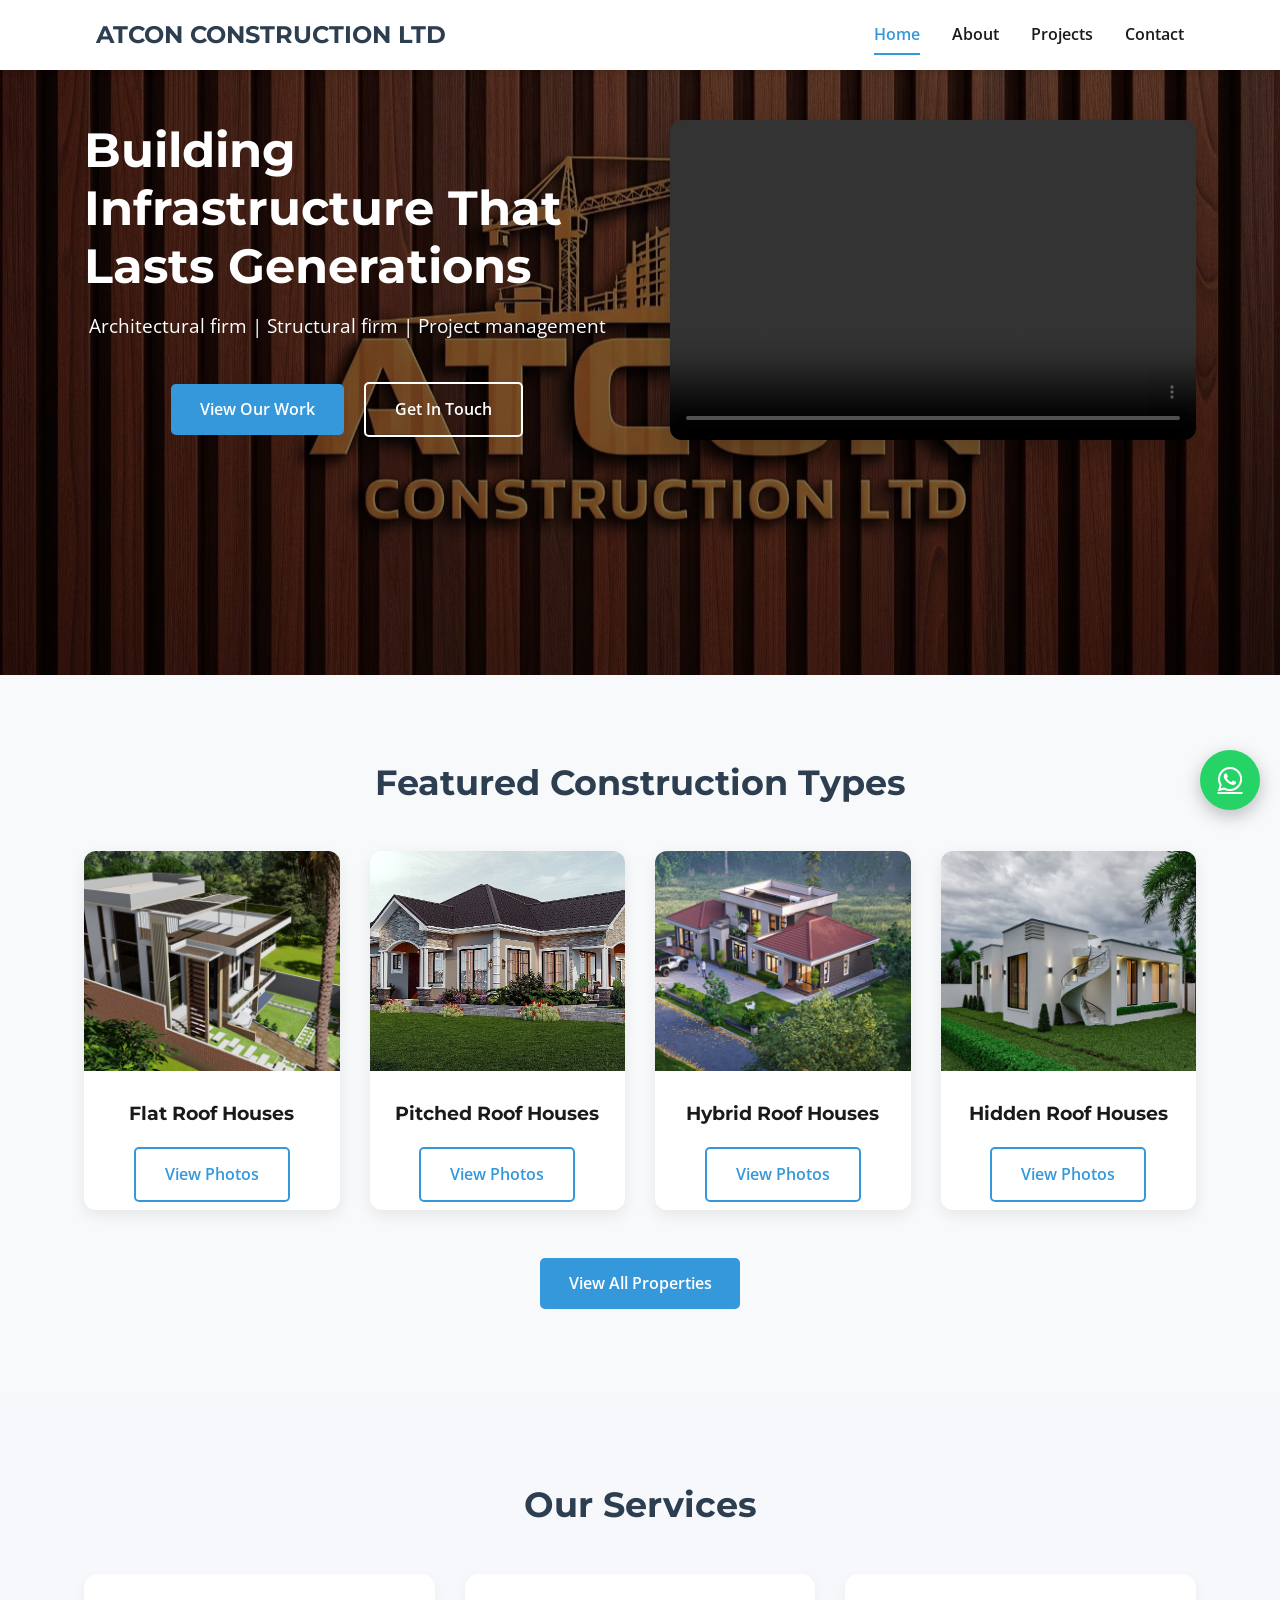
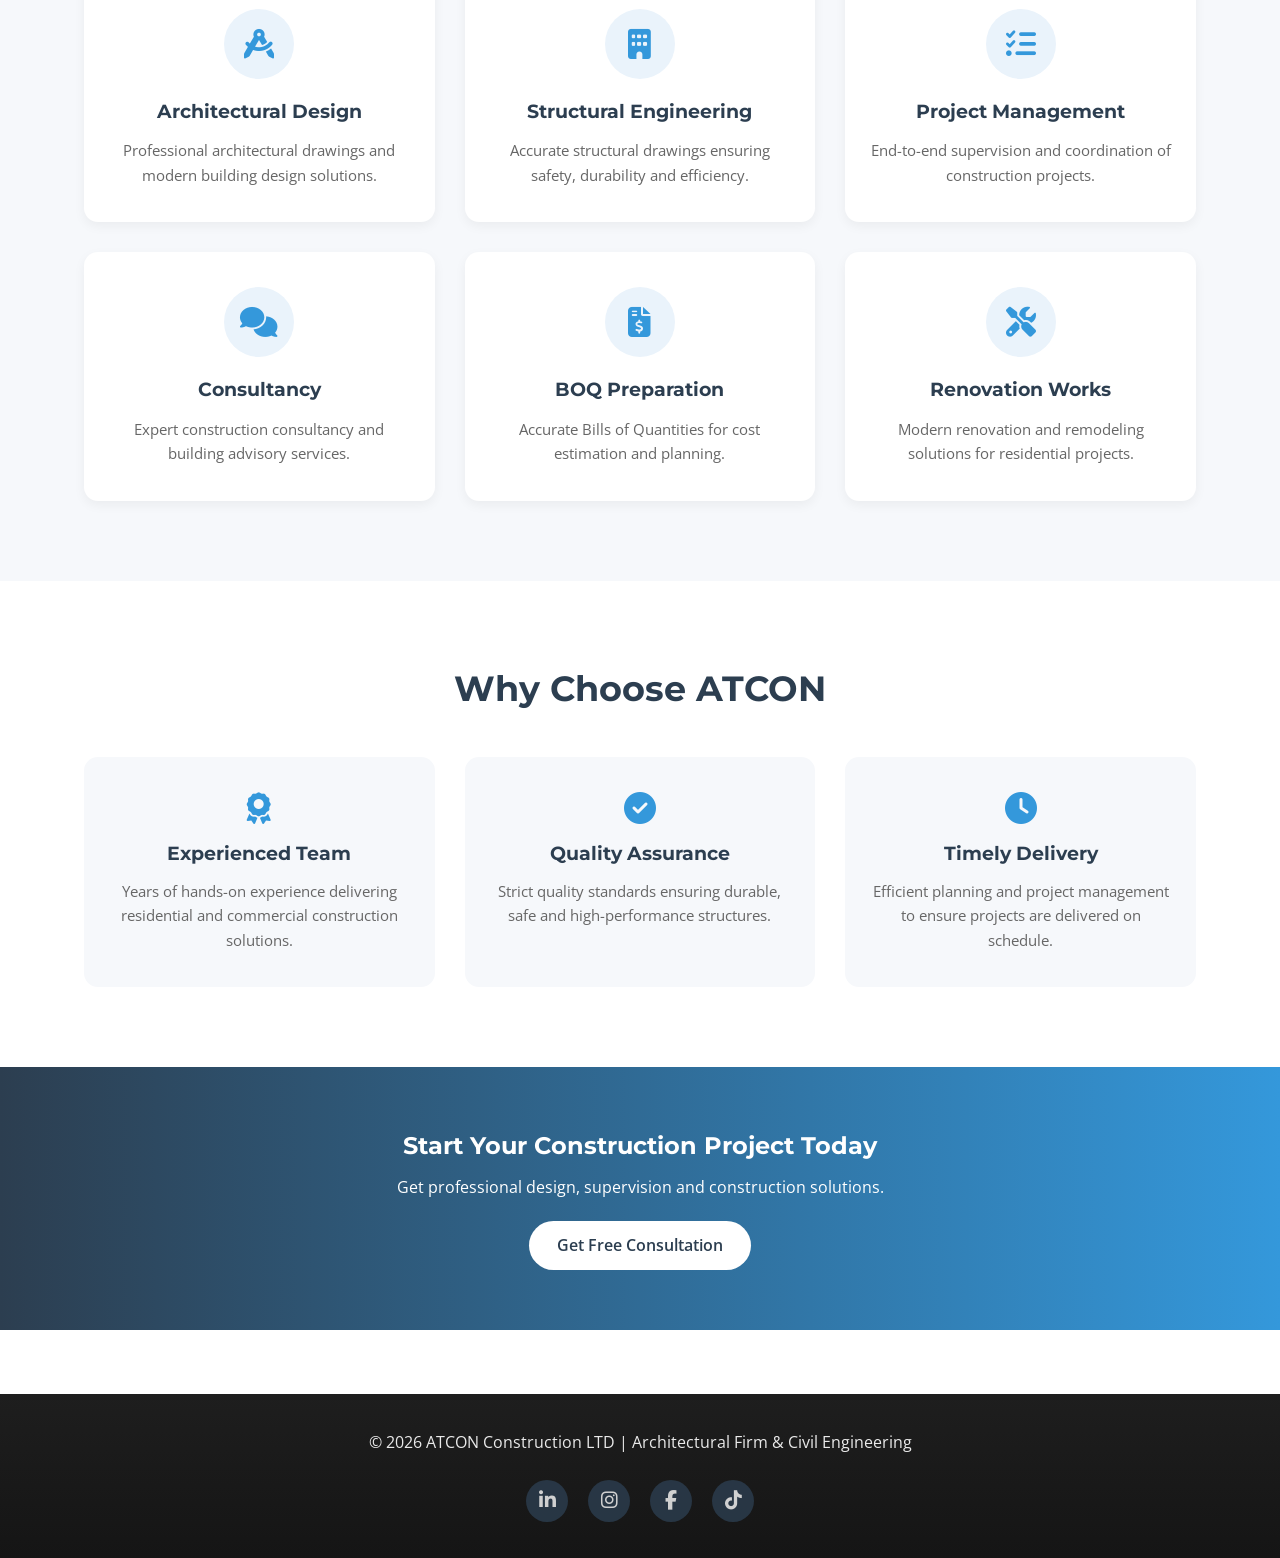
==== commit 788b7bdf: "Home page change" ====
--- a/index.html
+++ b/index.html
@@ -23,7 +23,7 @@
   
       <div class="hero-text">
         <h2>Building Infrastructure That Lasts Generations</h2>
-        <p>Civil Engineer | Project Designer | Problem Solver</p>
+        <p>Architectural firm | Structural firm | Project management</p>
   
         <a href="projects.html" class="btn">View Our Work</a>
         <a href="contact.html" class="btn-outline">Get In Touch</a>
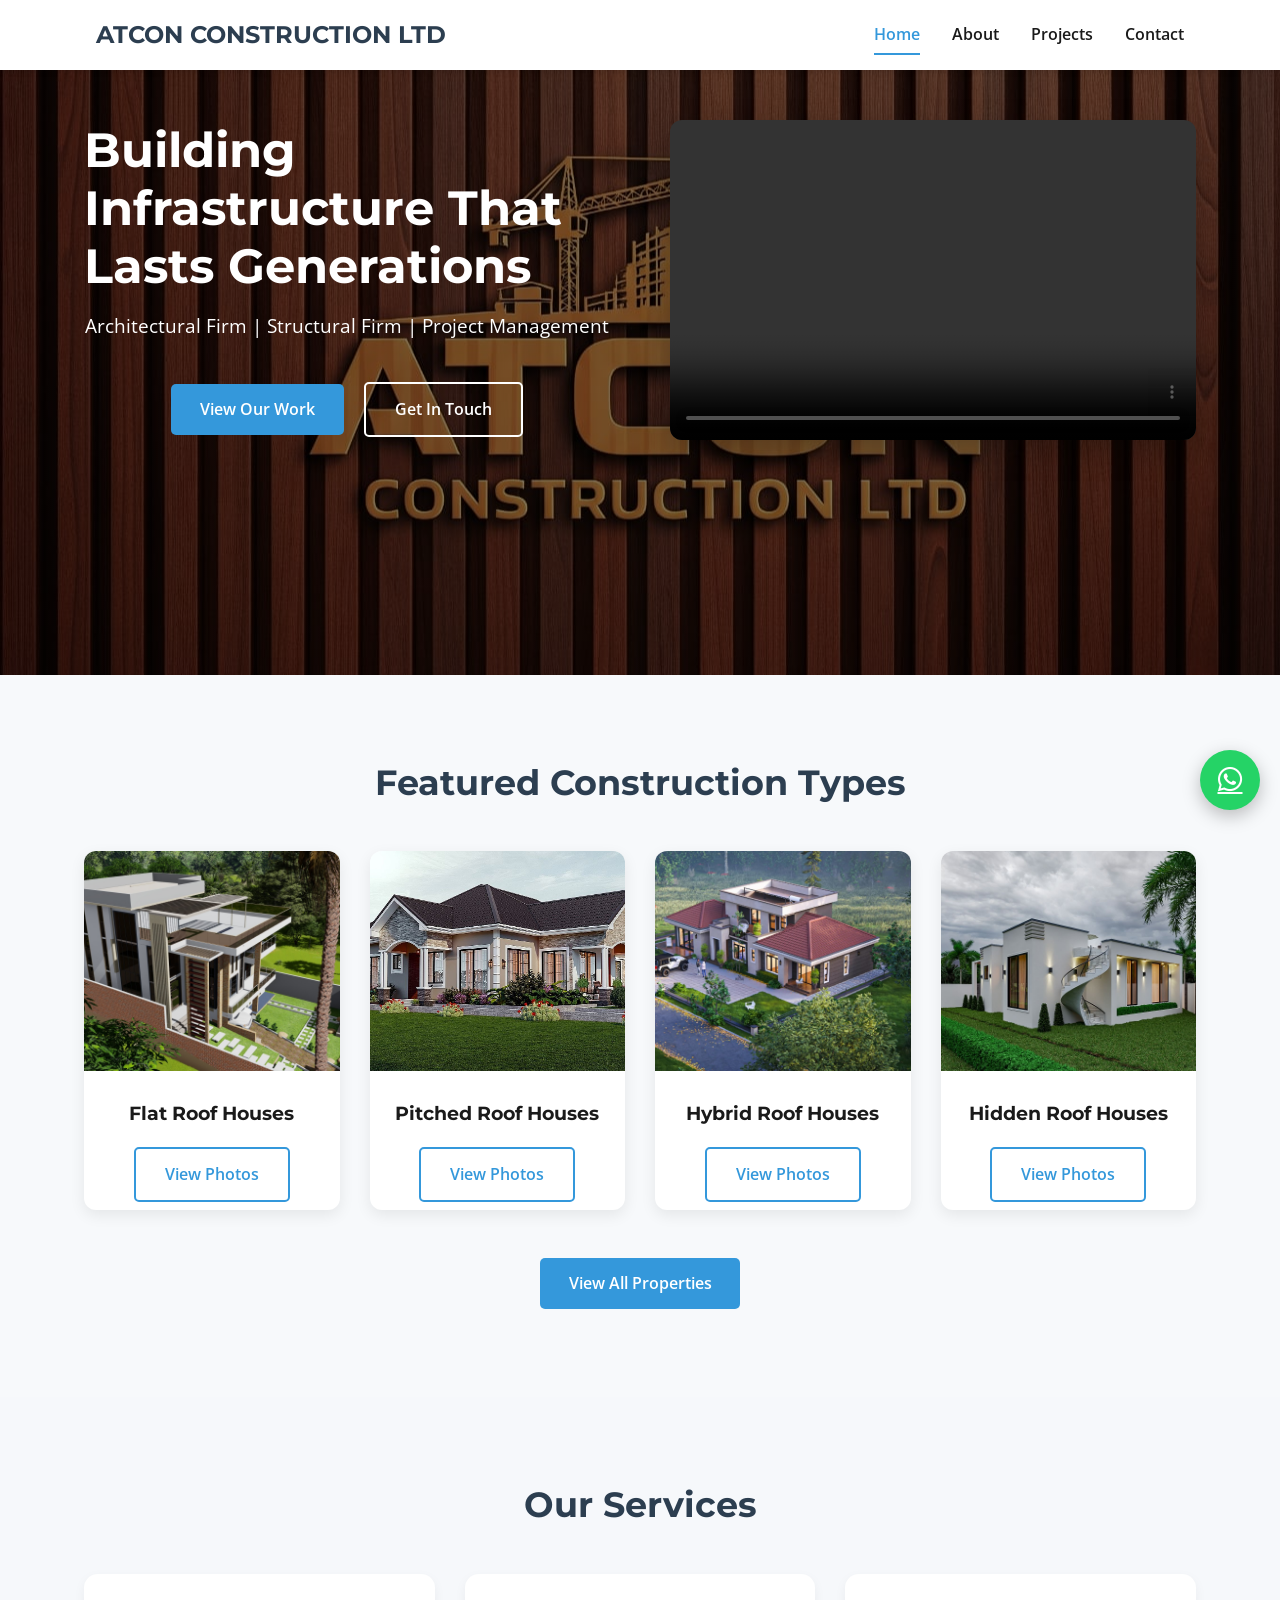
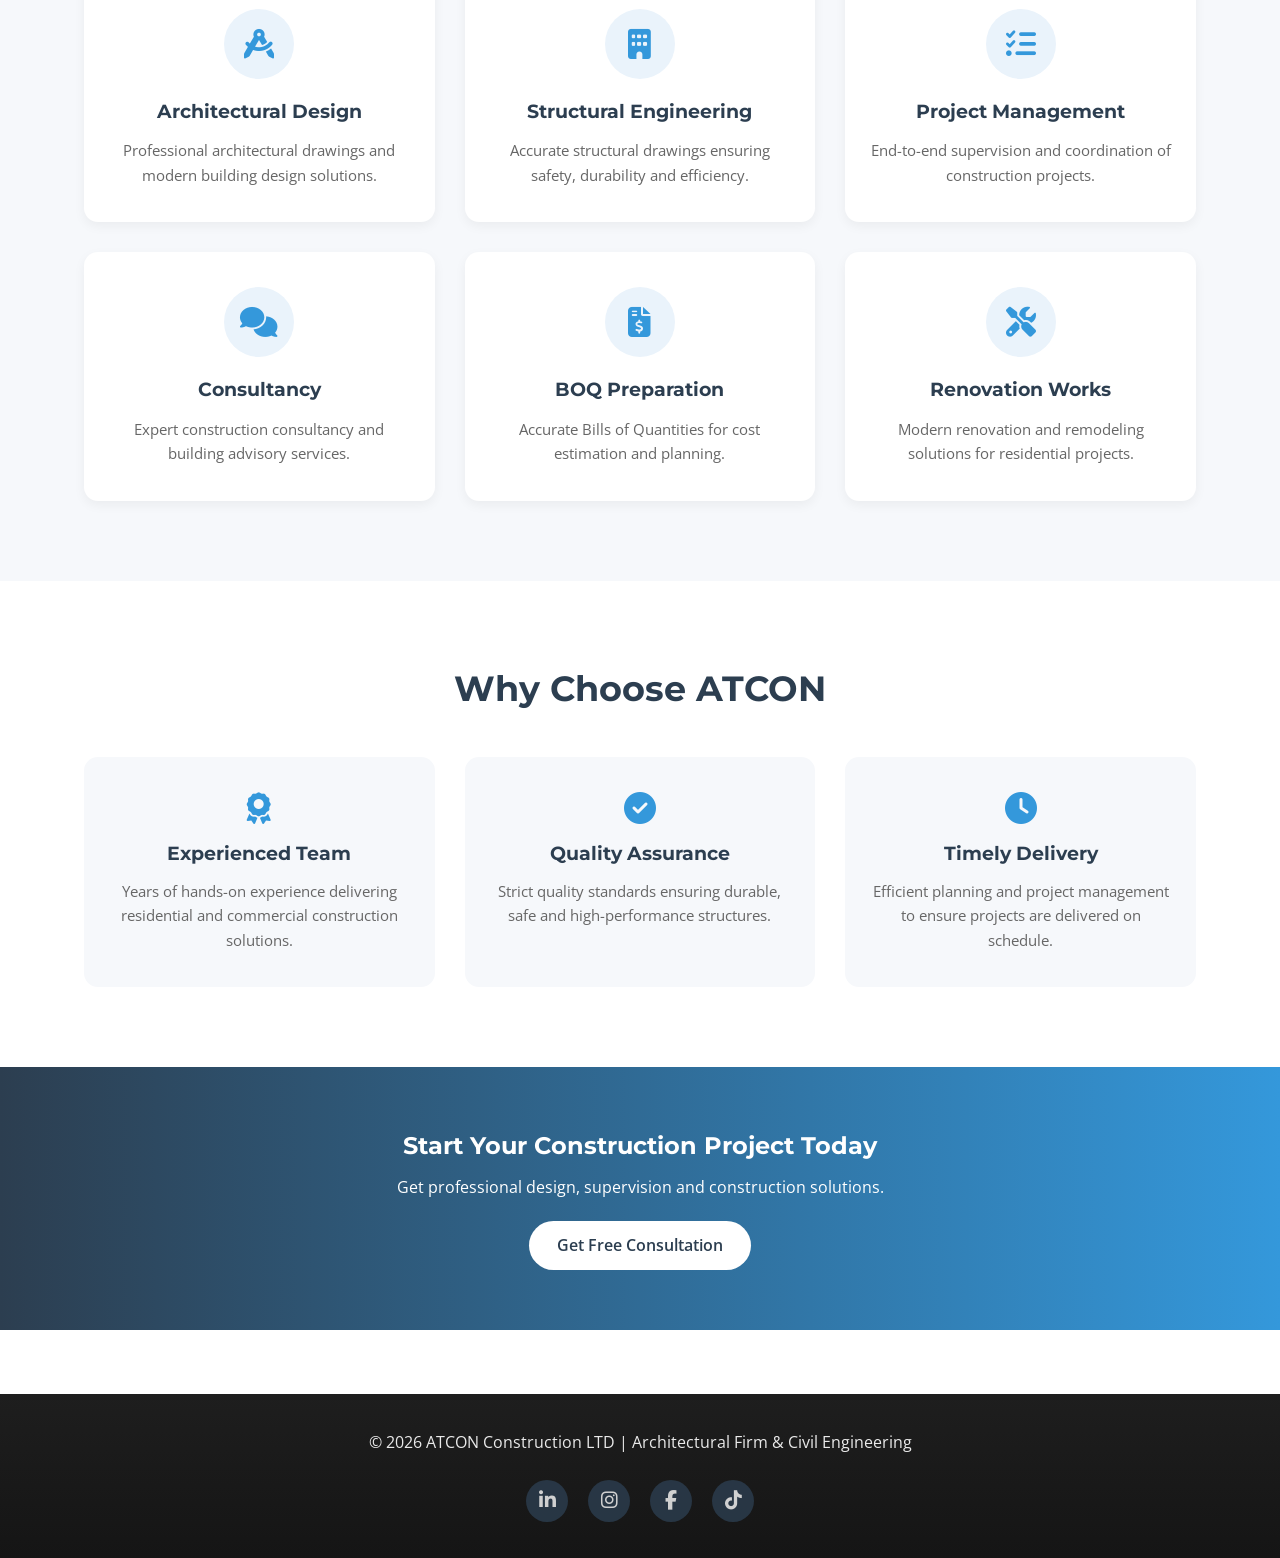
==== commit d8a4359a: "Home page change" ====
--- a/index.html
+++ b/index.html
@@ -23,7 +23,7 @@
   
       <div class="hero-text">
         <h2>Building Infrastructure That Lasts Generations</h2>
-        <p>Architectural firm | Structural firm | Project management</p>
+        <p>Architectural Firm | Structural Firm | Project Management</p>
   
         <a href="projects.html" class="btn">View Our Work</a>
         <a href="contact.html" class="btn-outline">Get In Touch</a>
